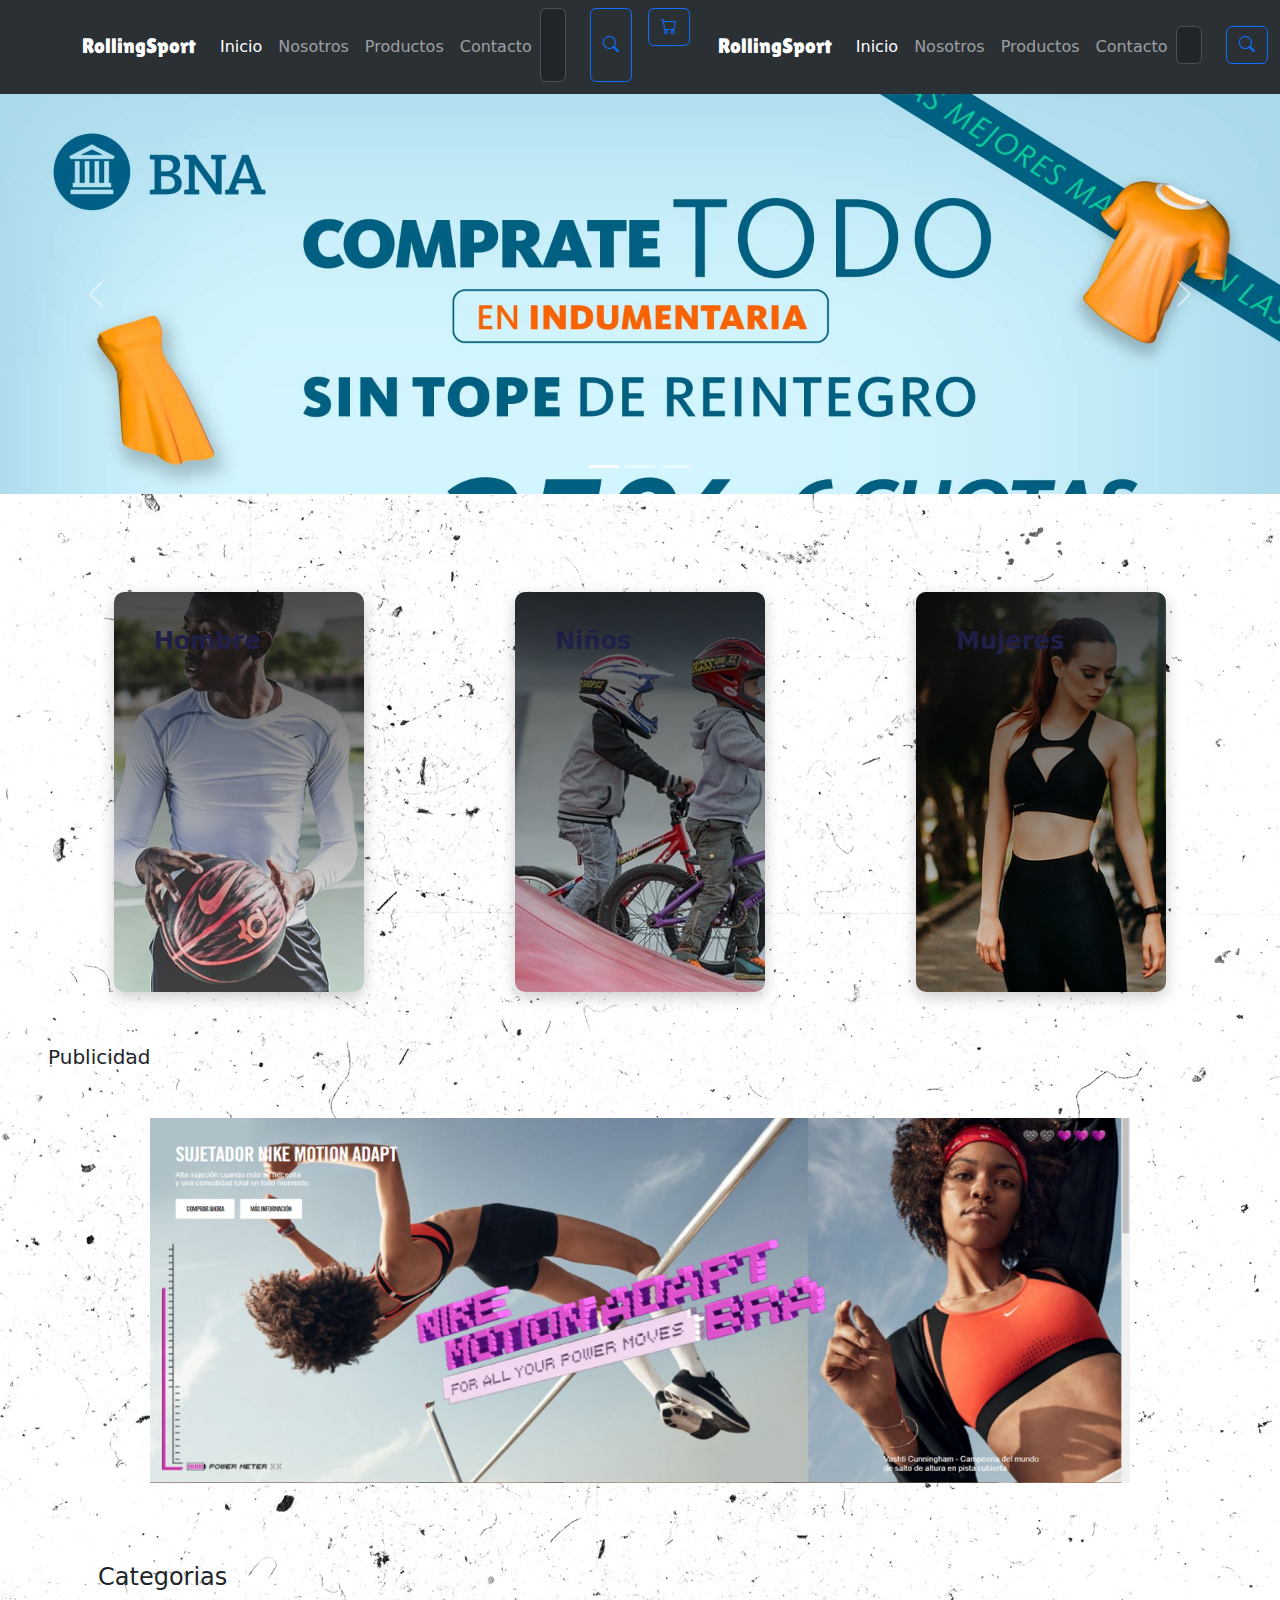
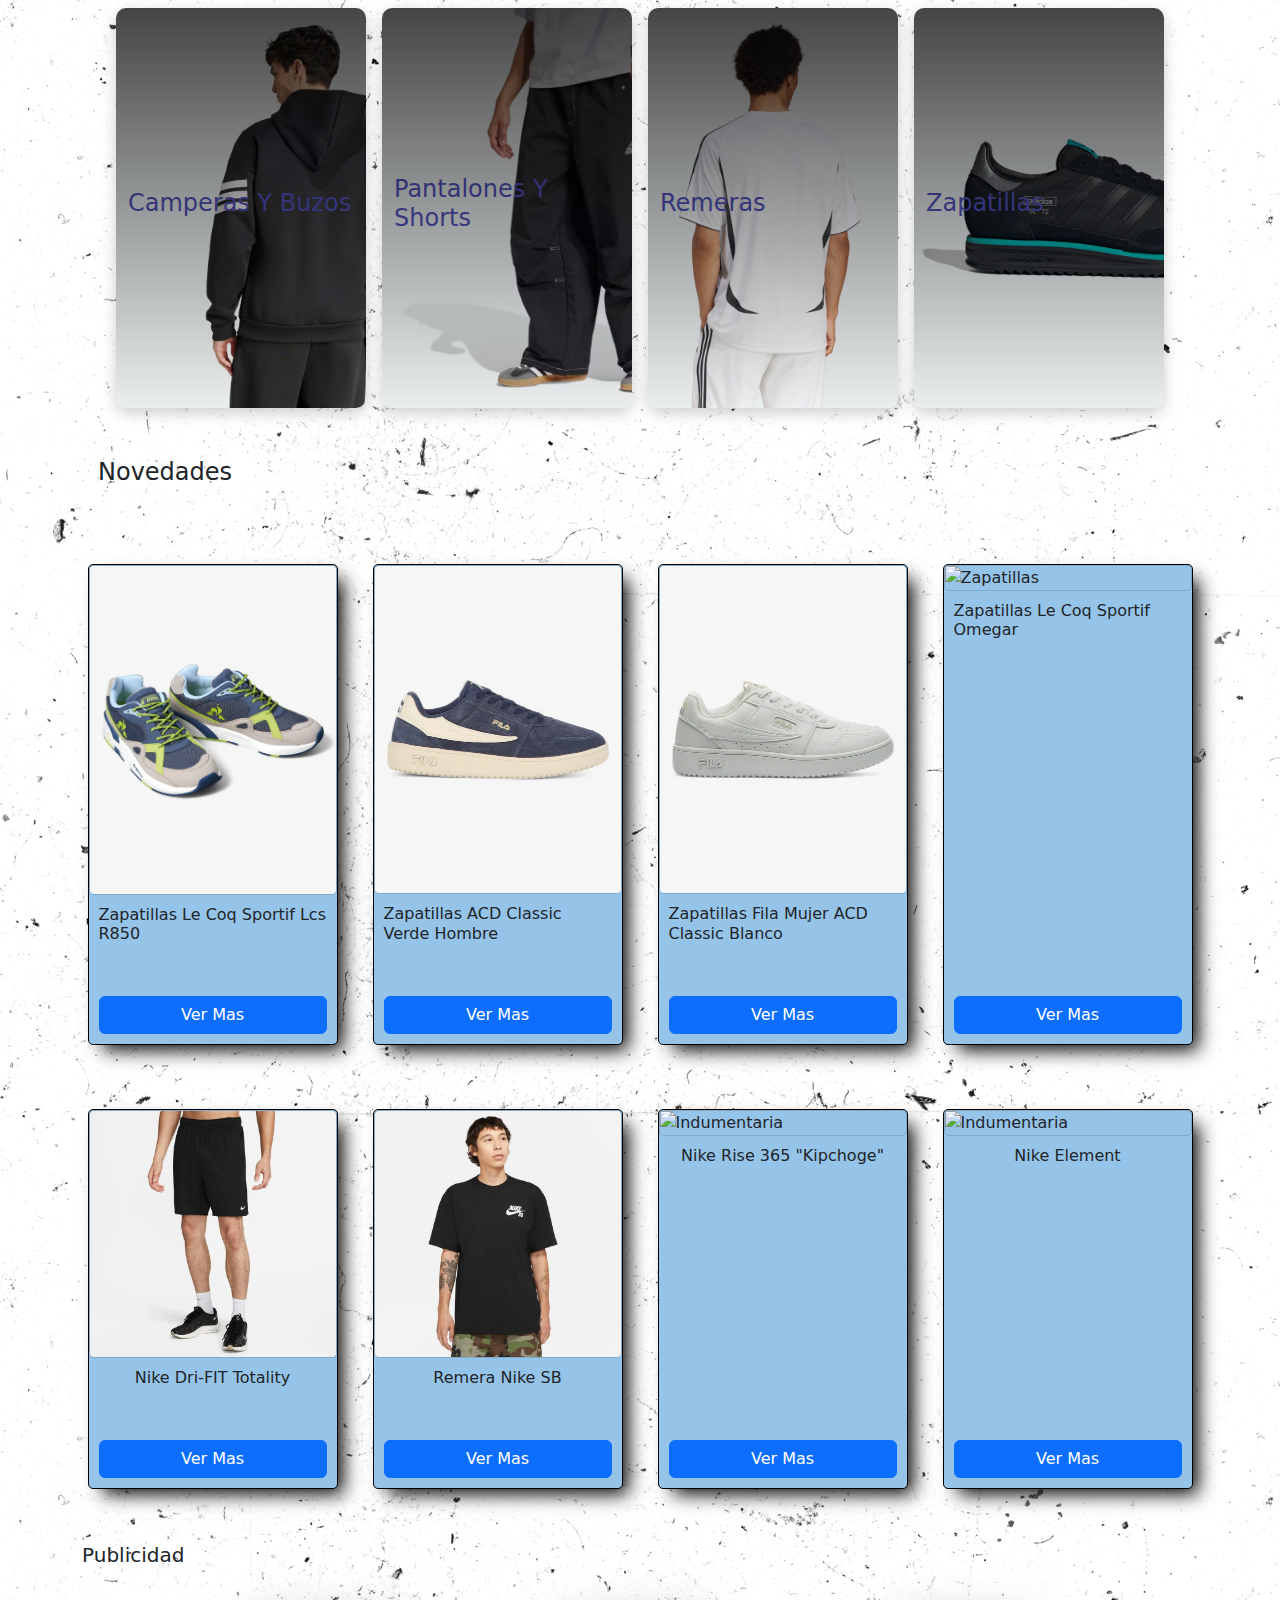
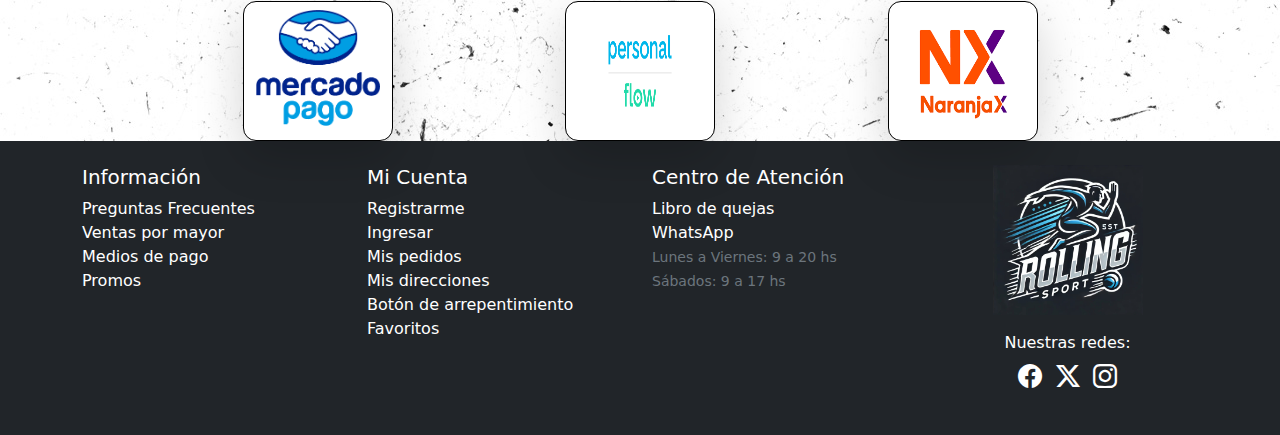
==== index.html @ accf3111 "Merge branch 'dev' into homePage" ====
<!DOCTYPE html>
<html lang="es">
  <head>
    <meta charset="UTF-8" />
    <meta name="viewport" content="width=device-width, initial-scale=1.0" />
    <meta
      name="author"
      content="Grosso Augusto, Castillo Javier, Garcia Gonzalo, Insinga Alejandro, Singh Mauro Alejandro"
    />
    <meta
      name="description"
      content="Pagina E-Commerce, enfocada en la comercializacion de indumentaria deportiva. "
    />
    <meta
      name="keywords"
      content="Deportivo, Ropa Deportiva, Calzado, Remeras, Short, Ejercicio, Deporte, Promociones, Descuentos"
    />
    <link rel="stylesheet" href="./css/bootstrap.min.css" />
    <link rel="stylesheet" href="./css/style.css" />
    <title>RollingSport</title>
  </head>
  <body>
    <header>
      <nav
        class="navbar navbar-expand-lg bg-body-tertiary"
        data-bs-theme="dark"
      >
        <div class="container">
          <a class="navbar-brand marca" href="./index.html">RollingSport</a>
          <button
            class="navbar-toggler"
            type="button"
            data-bs-toggle="collapse"
            data-bs-target="#navbarNavAltMarkup"
            aria-controls="navbarNavAltMarkup"
            aria-expanded="false"
            aria-label="Toggle navigation"
          >
            <span class="navbar-toggler-icon"></span>
          </button>
          <div class="collapse navbar-collapse" id="navbarNavAltMarkup">
            <div class="navbar-nav">
              <a class="nav-link active" aria-current="page" href="/index.html"
                >Inicio</a
              >
              <a class="nav-link" href="./pages/nosotros.html">Nosotros</a>
              <a class="nav-link" href="./pages/galeria.html">Productos</a>
              <a class="nav-link" href="./pages/Contacto.html">Contacto</a>

            </div>
            <div class="navbar-nav ms-auto gap-3">
              <form class="d-flex gap-3 mb-1" role="search">
                <input
                  class="form-control me-2"
                  type="search"
                  placeholder="Buscar..."
                  aria-label="Search"
                />
                <button class="btn btn-outline-primary" type="submit">
                  <i class="bi bi-search"></i>
                </button>
                <a href="./pages/carrito de compras.html"
                  ><button class="btn btn-outline-primary">
                    <i class="bi bi-cart"></i></button
                ></a>
              </form>


        <nav class="navbar navbar-expand-lg bg-body-tertiary" data-bs-theme="dark">
            <div class="container">
              <a class="navbar-brand marca" href="./index.html">RollingSport</a>
              <button class="navbar-toggler" type="button" data-bs-toggle="collapse" data-bs-target="#navbarNavAltMarkup" aria-controls="navbarNavAltMarkup" aria-expanded="false" aria-label="Toggle navigation">
                <span class="navbar-toggler-icon"></span>
              </button>
              <div class="collapse navbar-collapse" id="navbarNavAltMarkup">
                <div class="navbar-nav">
                  <a class="nav-link active" aria-current="page" href="/index.html">Inicio</a>
                  <a class="nav-link" href="./pages/nosotros.html">Nosotros</a>
                  <a class="nav-link" href="./pages/galeria.html">Productos</a>
                  <a class="nav-link" href="./pages/Contacto.html">Contacto</a>
                  
                </div>
                <div class="navbar-nav ms-auto gap-3">
                    <form class="d-flex gap-3 mb-1" role="search">
                        <input class="form-control me-2" type="search" placeholder="Buscar..." aria-label="Search">
                        <button class="btn btn-outline-primary" type="submit"><i class="bi bi-search"></i></button>
                        <a href="./pages/carrito de compras.html"><button class="btn btn-outline-primary"><i class="bi bi-cart"></i></button></a>
                    </form>
                </div>
                <div class="navbar-nav ms-auto gap-1">
                    <button class="btn btn-primary">Login</button>
                    <button class="btn btn-primary">Crear Cuenta</button>
                </div>
              </div>

            </div>
            <div class="navbar-nav ms-auto gap-1">
              <button class="btn btn-primary">Login</button>
              <button class="btn btn-primary">Crear Cuenta</button>
            </div>

            </div>
            <div class="navbar-nav ms-auto gap-1">
              <button
                class="btn btn-primary"
                type="button"
                data-bs-toggle="modal"
                data-bs-target="#modalcrearcuenta"
              >
                Login
              </button>
              <button type="button" class="btn btn-primary">Crear Cuenta</button>
            </div>

          </div>
        </div>
      </nav>
    </header>
    <main>
      <div id="carouselIndicators" class="carousel slide">
        <div class="carousel-indicators">
          <button
            type="button"
            data-bs-target="#carouselIndicators"
            data-bs-slide-to="0"
            class="active"
            aria-current="true"
            aria-label="Slide 1"
          ></button>
          <button
            type="button"
            data-bs-target="#carouselIndicators"
            data-bs-slide-to="1"
            aria-label="Slide 2"
          ></button>
          <button
            type="button"
            data-bs-target="#carouselIndicators"
            data-bs-slide-to="2"
            aria-label="Slide 3"
          ></button>
        </div>
        <div class="carousel-inner">
          <div class="carousel-item active">

            <img src="./img/1.jpg" class="d-block w-100 imagen i1" alt="img-1" />

          </div>
          <div class="carousel-item">
            <img
              src="./img/indu_indumentaria-scaled.jpg"
              class="d-block w-100 imagen i2"

              alt="img-2"/>
          </div>
          <div class="carousel-item">
            <img
              src="./img/28780.png"
              class="d-block w-100 imagen i3"

              alt="img-3" />
          </div>
        </div>
        <button
          class="carousel-control-prev"
          type="button"
          data-bs-target="#carouselIndicators"
          data-bs-slide="prev"
        >
          <span class="carousel-control-prev-icon" aria-hidden="true"></span>
          <span class="visually-hidden">Previous</span>
        </button>
        <button
          class="carousel-control-next"
          type="button"
          data-bs-target="#carouselIndicators"
          data-bs-slide="next"
        >
          <span class="carousel-control-next-icon" aria-hidden="true"></span>
          <span class="visually-hidden">Next</span>
        </button>
      </div>
      <section class="container-" id="seccion-categorias-home">
        <section class="row">
          <article class="col-sm-12 col-md-4 mt-5 d-flex justify-content-center">
            <a class="categorias-home" id="Categoria-Hombre" href="">
              <h4 class="nombre-categoria-home">Hombre</h4>
            </a>
          </article>
          <article class="col-sm-12 col-md-4 mt-5 d-flex justify-content-center">
            <a class="categorias-home" id="Categoria-Niños">
              <h4 class="nombre-categoria-home">Niños</h4>
            </a>
          </article>
          <article class="col-sm-12 col-md-4 mt-5 d-flex justify-content-center">
            <a class="categorias-home" id="Categoria-Mujeres">
              <h4 class="nombre-categoria-home">Mujeres</h4>
            </a>
          </article>
        </section>
      </section>
      <section class="seccion-publicidad-home">
        <p class="ms-5 fs-5">Publicidad</p>
        <section class="publicidad-home">
          <img
            src="./img/Publicidad Home/foto-banner-nike.webp"
            alt="publicidad-home"
            class="img-fluid"
          />
        </section>
      </section>
      <section class="categorias-2-home">
        <section class="container">
          <h4 class="m-3">Categorias</h4>
          <article
            class="row mt-1 flex-row d-flex justify-content-center gap-3"
          >
            <a
              class="categorias-home col-sm-12 col-md-3 align-content-center justify-content-center"
              id="Categoria-Camperas"
            >
              <h4>Camperas Y Buzos</h4>
            </a>
            <a
              class="categorias-home col-sm-12 col-md-3 align-content-center"
              id="Categoria-Pantalones"
            >
              <h4>Pantalones Y Shorts</h4>
            </a>
            <a
              class="categorias-home col-sm-12 col-md-3 align-content-center"
              id="Categoria-Remeras"
            >
              <h4>Remeras</h4>
            </a>
            <a
              class="categorias-home col-sm-12 col-md-3 align-content-center"
              id="Categoria-Zapatillas"
            >
              <h4>Zapatillas</h4>
            </a>
          </article>
        </section>
      </section>
      <section class="seccion-novedades container">
        <div>
          <h4 class="m-3">Novedades</h4>
        </div>
        <section class="row d-flex justify-content-center row-novedades">
          <div class="col-12 col-md-3 mt-3 d-flex justify-content-center">
            <div class="card-novedades">
              <img
                src="./img/img-novedades/DSC01458-Photoroom-Photoroom.webp"
                alt="Zapatillas"
                class="card-img-novedades"
              />
              <div class="card-body-home">
                <h6>Zapatillas Le Coq Sportif Lcs R850</h6>
                <a class="btn btn-primary w-100" > Ver Mas </a>
              </div>
            </div>
          </div>
          <div class="col-12 col-md-3 mt-3 d-flex justify-content-center">
            <div class="card-novedades">
              <img
                src="./img/img-novedades/FIF01L00249-2354-1-Photoroom.webp"
                alt="Zapatillas"
                class="card-img-novedades"
              />
              <div class="card-body-home">
                <h6>Zapatillas ACD Classic Verde Hombre</h6>
                <a class="btn btn-primary w-100"> Ver Mas </a>
              </div>
            </div>
          </div>
          <div class="col-12 col-md-3 mt-3 d-flex justify-content-center">
            <div class="card-novedades">
              <img
                src="./img/img-novedades/fila_F02L00208_4559_00-Photoroom.webp"
                alt="Zapatillas"
                class="card-img-novedades"
              />
              <div class="card-body-home">
                <h6>Zapatillas Fila Mujer ACD Classic Blanco</h6>
                <a class="btn btn-primary w-100"> Ver Mas </a>
              </div>
            </div>
          </div>
          <div class="col-12 col-md-3 mt-3 d-flex justify-content-center">
            <div class="card-novedades">
              <img
                src="https://www.indy.com.ar/cdn/shop/files/DSC06909-Photoroom.webp?v=1742576916&width=493"
                alt="Zapatillas"
                class="card-img-novedades"
              />
              <div class="card-body-home">
                <h6>Zapatillas Le Coq Sportif Omegar</h6>
                <a class="btn btn-primary w-100"> Ver Mas </a>
              </div>
            </div>
          </div>
        </section>
        <section class="row d-flex justify-content-center mt-5">
          <div class="col-12 col-md-3 mt-3 d-flex justify-content-center">
            <div class="card-novedades">
              <img
                src="./img/img-novedades/597541-800-800.webp"
                alt="indumentaria"
                class="card-img-novedades"
              />
              <div class="card-body-home">
                <h6>Nike Dri-FIT Totality</h6>
                <a class="btn btn-primary w-100"> Ver Mas </a>
              </div>
            </div>
          </div>
          <div class="col-12 col-md-3 mt-3 d-flex justify-content-center">
            <div class="card-novedades">
              <img
                src="./img/img-novedades/495009-800-800.webp"
                alt="Indumentaria"
                class="card-img-novedades"
              />
              <div class="card-body-home">
                <h6>Remera Nike SB</h6>
                <a class="btn btn-primary w-100"> Ver Mas </a>
              </div>
            </div>
          </div>
          <div class="col-12 mt-3 col-md-3 d-flex justify-content-center">
            <div class="card-novedades">
              <img
                src="https://nikearprod.vtexassets.com/arquivos/ids/1251070-800-800?width=800&height=800&aspect=true"
                alt="Indumentaria"
                class="card-img-novedades"
              />
              <div class="card-body-home">
                <h6>Nike Rise 365 "Kipchoge"</h6>
                <a class="btn btn-primary w-100"> Ver Mas </a>
              </div>
            </div>
          </div>
          <div class="col-12 col-md-3 mt-3 d-flex justify-content-center">
            <div class="card-novedades">
              <img
                src="https://nikearprod.vtexassets.com/arquivos/ids/1077740-800-800?width=800&height=800&aspect=true"
                alt="Indumentaria"
                class="card-img-novedades"
              />
              <div class="card-body-home">
                <h6>Nike Element</h6>
                <a class="btn btn-primary w-100"> Ver Mas </a>
              </div>
            </div>
          </div>
        </section>
        </section>
        <section class="container">
        <section class="row mt-5 d-flex justify-content-evenly">
          <p class="fs-5 mt-5">Publicidad</p>
          <article class="col-sm-12 col-md-4 card-publicidad-2 shadow-lg">
            <img
              src="./img/Publicidad Home/entity576_square_Cb0F10X.webp"
              alt="PublicidadMP"
              class="w-100 py-2"
            />
          </article>
          <article class="col-sm-12 col-md-4 card-publicidad-2 shadow-lg">
            <img
              src="./img/Publicidad Home/personal-flow-vert-white.jpg"
              alt="PublicidadPersonalFlow"
              class="w-100 h-100 p-2"
            />
          </article>
          <article class="col-sm-12 col-md-4 card-publicidad-2 shadow-lg">
            <img
              src="./img/Publicidad Home/descarga.png"
              alt="PublicidadNX"
              class="w-100 h-100 p-2"
            />
          </article>
        </section>
      </section>
    </main>
    <div
      class="modal fade"
      id="modalcrearcuenta"
      tabindex="-1"
      aria-labelledby="modalcrearcuentaLabel"
      aria-hidden="true"
    >
      <div class="modal-dialog">
        <div class="modal-content">
          <div class="modal-header">
            <h2 class="modal-title fs-5" id="modalcrearcuentaLabel">
              Ingresá a tu cuenta
            </h2>
            <button
              type="button"
              class="btn-close"
              data-bs-dismiss="modal"
              aria-label="Close"
            ></button>
          </div>
          <div class="modal-body">
            <p>Completá los siguientes datos para ingresar a tu cuenta</p>
            <form id="creatucuenta" autocomplete="off">
              <div class="row">
                <div class="col-6">
                  <img src="./img/LOGO.jpeg" alt="logologin" class="img-fluid h-100">
                </div>
                <div class="col-6">
              <div class="mb-3">
                <label for="nombre" class="form-label">Usuario/Email</label>
                <input
                  type="nombre"
                  class="form-control"
                  id="nombre"
                  aria-describedby="nombreHelp"
                  maxlength="40"
                />
              </div>
              <div class="mb-3">
                <label for="contraseña" class="form-label">Contraseña</label>
                <input
                  type="password"
                  class="form-control"
                  id="contraseña"
                  minlength="6"
                />
              </div>
              <div class="mb-3">
                <label for="google" class="form-label"
                  >Iniciar sesión con Google
                </label>
                <a href="./pages/error404.html">
                <button type="button" class="w-100"><i class="bi bi-google"></i></button></a>
              </div>
              <div class="mb-3">
                <label for="google" class="form-label"
                  >Iniciar sesión con Facebook
                </label>
                <a href="./pages/error404.html">
                <button type="button" class="w-100"><i class="bi bi-facebook"></i></button></a>
              </div>
            </form>
          </div>
        </div>
          <div class="modal-footer">
            <a href="./pages/error404.html">¿Olvidaste tu contraseña?</a>
            <a href="./pages/error404.html"><button type="button" class="btn btn-primary">
              Ingresar
            </button></a>
          </div>
        </div>
      </div>
    </div>
  </div>
    <footer class="bg-dark text-white py-4 mt-auto">
      <div class="container">
        <div class="row text-center text-md-start">
          <!-- Información -->
          <div class="col-12 col-md-4 col-lg-3 mb-3">
            <h5>Información</h5>
            <ul class="list-unstyled">
              <li>
                <a
                  href="./pages/error404.html"
                  class="text-white text-decoration-none"
                  >Preguntas Frecuentes</a
                >
              </li>
              <li>
                <a
                  href="./pages/error404.html"
                  class="text-white text-decoration-none"
                  >Ventas por mayor</a
                >
              </li>
              <li>
                <a
                  href="./pages/error404.html"
                  class="text-white text-decoration-none"
                  >Medios de pago</a
                >
              </li>
              <li>
                <a
                  href="./pages/error404.html"
                  class="text-white text-decoration-none"
                  >Promos</a
                >
              </li>
            </ul>
          </div>

          <!-- Cuenta -->
          <div class="col-12 col-md-4 col-lg-3 mb-3">
            <h5>Mi Cuenta</h5>
            <ul class="list-unstyled">
              <li>
                <a
                  href="../pages/registro.html"
                  class="text-white text-decoration-none"
                  >Registrarme</a
                >
              </li>
              <li>
                <a href="#" class="text-white text-decoration-none">Ingresar</a>
              </li>
              <li>
                <a
                  href="./pages/error404.html"
                  class="text-white text-decoration-none"
                  >Mis pedidos</a
                >
              </li>
              <li>
                <a
                  href="./pages/error404.html"
                  class="text-white text-decoration-none"
                  >Mis direcciones</a
                >
              </li>
              <li>
                <a
                  href="./pages/error404.html"
                  class="text-white text-decoration-none"
                  >Botón de arrepentimiento</a
                >
              </li>
              <li>
                <a
                  href="./pages/error404.html"
                  class="text-white text-decoration-none"
                  >Favoritos</a
                >
              </li>
            </ul>
          </div>

          <!-- Atención al Cliente -->
          <div class="col-12 col-md-4 col-lg-3 mb-3">
            <h5>Centro de Atención</h5>
            <ul class="list-unstyled">
              <li>
                <a
                  href="./pages/error404.html"
                  class="text-white text-decoration-none"
                  >Libro de quejas</a
                >
              </li>
              <li>
                <a
                  href="./pages/error404.html"
                  class="text-white text-decoration-none"
                  >WhatsApp</a
                >
              </li>
              <li>
                <small class="text-secondary">Lunes a Viernes: 9 a 20 hs</small>
              </li>
              <li><small class="text-secondary">Sábados: 9 a 17 hs</small></li>
            </ul>
          </div>

          <!-- Logo y Redes -->
          <div class="col-12 col-lg-3 mb-3 text-center">
            <img src="../img/LOGO.jpeg" alt="Logo" width="150" class="mb-3" />
            <!-- Íconos vectoriales debajo del logo -->

            <!-- Redes sociales -->
            <div class="footer-icons">
              <p class="mb-1">Nuestras redes:</p>
              <a href="./pages/error404.html" class="text-white me-2"
                ><i class="bi bi-facebook fs-4"></i
              ></a>
              <a href="./pages/error404.html" class="text-white me-2"
                ><i class="bi bi-twitter-x fs-4"></i
              ></a>
              <a href="./pages/error404.html" class="text-white"
                ><i class="bi bi-instagram fs-4"></i
              ></a>
            </div>
          </div>
        </div>
      </div>
    </footer>
    <script src="./js/bootstrap.min.js"></script>
  </body>
</html>
---- css/style.css ----
@import url("https://cdn.jsdelivr.net/npm/bootstrap-icons@1.11.3/font/bootstrap-icons.min.css");

@font-face {
  font-family: "LilitaOne";
  src: url("../fonts/LilitaOne-Regular.ttf");
}
*{
  margin: 0;
  padding: 0;
  box-sizing: border-box;
}
main{
  background-image: url("../img/Texturelabs_Grunge_339M.jpg");
}
.marca {
  font-family: "LilitaOne", sans-serif;
  font-size: 1.3rem;
}

.imagen {
  object-fit: cover;
  height: 400px;
}

.i1 {
  object-position: 100% 8%;
}

.i2 {
  object-position: 100% 37%;
}

.i3 {
  object-position: 100% 13%;
}

@media (max-width: 767px) {
  .imagen {
    height: 300px;
  }

  .i1 {
    object-position: 50% 30%;
  }

  .i3 {
    object-position: 70% 13%;
  }
}

.imgmenu {
  height: 100%;
  width: 100%;
  object-fit: cover;
  box-shadow: 2px 2px 8px rgba(0, 0, 0, 0.36);
  transition: transform 0.5s ease, filter 0.5s ease;
}

.imgmenu2 {
  width: 100%;
  height: 300px;
  object-fit: cover;
  transition: transform 0.5s ease, filter 0.5s ease;
}

.imgmenu:hover {
  transform: scale(1.2);
  transition: transform 0.8s, filter 0.5s;
  filter: grayscale(20%);
}

.imgmenu2:hover {
  transform: scale(1.2);
  transition: transform 0.8s, filter 0.5s;
  filter: grayscale(20%);
}

.imagencover {
  overflow: hidden;
  position: relative;
}

.textoimg {
  position: absolute;
  top: 90%;
  left: 50%;
  transform: translate(-50%, -50%);
  color: white;
  background-color: rgba(0, 0, 0, 0.5);
  font-size: 20px;
  text-align: center;
  padding: 5px 20px;
}

.textoimg2 {
  position: absolute;
  top: 90%;
  left: 50%;
  transform: translate(-50%, -50%);
  color: white;
  background-color: rgba(0, 0, 0, 0.5);
  font-size: 20px;
  text-align: center;
  padding: 5px 20px;
}

.textoimg3 {
  position: relative;
  bottom: 5%;
  left: 50%;
  transform: translate(-50%, -50%);
  color: white;
  background-color: rgba(0, 0, 0, 0.5);
  font-size: 18px;
  text-align: center;
  padding: 5px 20px;
}
#seccion-categorias-home {
  margin: 0 0 0 0;
  padding: 50px;
}


.categorias-home {
  color: rgb(82, 82, 189);
  text-decoration: none;
  position: relative;
  width: 250px;
  height: 400px;
  overflow: hidden;
  border-radius: 10px;
  box-shadow: 0 5px 15px rgba(0, 0, 0, 0.2);
  cursor: pointer;
}
.categorias-home img {
  width: 100%;
  height: 100%;
  object-fit: cover;
  transition: filter 0.3s ease-in-out;
}

.categorias-home::before {
  content: "";
  position: absolute;
  top: 0;
  left: 0;
  width: 100%;
  height: 100%;
  background: linear-gradient(to bottom, rgba(0, 0, 0, 0.708) 0%, rgba(0, 0, 0, 0) 100%);
  transition: opacity 0.3s ease-in-out;
  z-index: 1;
}

.categorias-home:hover::before {
  opacity:0;}
.categorias-home h3 {
z-index: 10;
  position: absolute;
  bottom: 20px;
  left: 50%;
  transform: translateX(-50%);
  color: white;
  font-size: 1.5rem;
  font-weight: bold;
  text-shadow: 2px 2px 10px rgba(0, 0, 0,0.7);
}
#Categoria-Hombre {
  background-image: url("../img/img-categorias/Categoria-Hombre.jpg" );
  background-size: cover;
background-position: center;
}
#Categoria-Niños {
  background-image: url("../img/img-categorias/Categoria-niños.jpg");
  background-size: cover;
  background-position: center;
}
#Categoria-Mujeres {
  background-image: url("../img/img-categorias/Categoria-Mujer.jpg");
  background-size: cover;
  background-position: center;
}

.nombre-categoria-home{
  text-decoration: none;
  padding: 35px 40px ;
z-index: 2;
font-weight: 700;
color: rgb(82, 82, 189);
box-shadow: 150px black;
}
.publicidad-home{
  padding: 30px 150px ;
  display: flex;
  flex-direction: column;
  justify-content: center;
  align-items: center;
}

.categorias-2-home{
  margin: 50px 0 ;
}

#Categoria-Camperas{
background-image: url("../img/img-categorias/Buzo_con_Capucha_Future_Icons_3_Tiras_Negro_JD4838_23_hover_model.avif");
background-size: cover;
}
#Categoria-Pantalones{
background-image: url("../img/img-categorias/Pantalon_Parachute_Negro_JD5415_21_model.avif");
background-size: cover;
}

#Categoria-Remeras{
  background-image: url("../img/img-categorias/Remera_Adicolor_Teamgeist_Blanco_JP1113_23_hover_model.avif");
  background-size: cover;
  background-position: center;
}
#Categoria-Zapatillas{
  background-image: url("../img/img-categorias/ZAPATILLAS_SL_72_RS_MERCEDES_Negro_JQ1782_01_00_standard.avif");
  background-size: cover;
}
.card-novedades{
  box-shadow: 10px 10px 18px -5px rgba(0,0,0,1);
  -webkit-box-shadow: 10px 10px 18px -5px rgba(0,0,0,1);
  -moz-box-shadow: 10px 10px 18px -5px rgba(0,0,0,1);
  background-color: rgb(150, 196, 233);
  display: flex;
 align-items: center;
 justify-content: center;
  flex-direction: column;
  border: 1px solid black;
  border-radius:5px;
  margin-top: 45px;
  width:250px;
  height: 100%;

}
.card-img-novedades{
  border: 1px solid rgba(0, 0, 0, 0.137);
  border-radius: 5px;
  width: 100%;
}
.card-body-home{
  width: 100%;
  height: 100%;
  padding: 10px;
  flex-direction: column;
  display: flex;
  align-items: center;
justify-content: space-between;
}
.card-publicidad-2{
  background-color: white;
  margin-top: 15px;
  border: 1px solid black ;
  border-radius: 13px;
  width: 150px;
  height: 140px;
}


@media (max-width: 767px) {
  .imgmenu .textoimg {
    width: 80%;
    height: 90%;
  }

  .seccion-publicidad-home{
    display: none;
  }
}
@media (min-width: 767px)and(max-width:992px) {
  #seccion-categorias-home {
    padding: 50px 30px;
  }

}
@media (min-width: 374px)and(max-width:767px) {

=======
.cardproductos {
  display: flex;
  justify-content: space-between;
}

.sombracard {
  box-shadow: 0 4px 8px rgba(23, 23, 23, 0.343);
}

.card-img-top {
  height: 350px;
  object-fit: cover;
  transition: transform 0.8s, filter 0.5s;
}

@media (max-width: 767px){
    .imgmenu .textoimg {
        width: 80%;
        height: 90%;
    }
}

.rounded-circle {
  width: 100px;  
  height: 200px; 
  object-fit: cover; 
}

.card-img-top:hover {
  transform: scale(1.2);
  filter: grayscale(20%);
}

.error-container {
  display: flex;
  flex-direction: column;
  align-items: center;
  justify-content: center;
  height: 100vh;
}

.error-image {
  max-width: 100%;
  width: 800px; /* Ajusta el tamaño según necesites */
}

html,
body {
  height: 100%;
}

body {
  display: flex;
  flex-direction: column;
}

footer {
  margin-top: auto;
}

.footer-icons i {
  transition: color 0.3s ease-in-out, transform 0.3s ease-in-out; /* Suaviza la animación */
  color: white; /* Color base */
}

/* Facebook: azul en hover */
.footer-icons .bi-facebook:hover {
  color: #1877f2;
}

/* Twitter: celeste en hover */
.footer-icons .bi-twitter-x:hover {
  color: #10dcf7;
}

/* Instagram: blanco normal, pero gradiente en hover */
.footer-icons .bi-instagram {
  color: white; /* Color normal */
}

.footer-icons .bi-instagram:hover {
  background: linear-gradient(45deg, #f58529, #dd2a7b, #8134af);
  -webkit-background-clip: text;
  -webkit-text-fill-color: transparent;
}

/* Para agrandar un poco el ícono en hover */
.footer-icons i:hover {
  transform: scale(1.2);
}
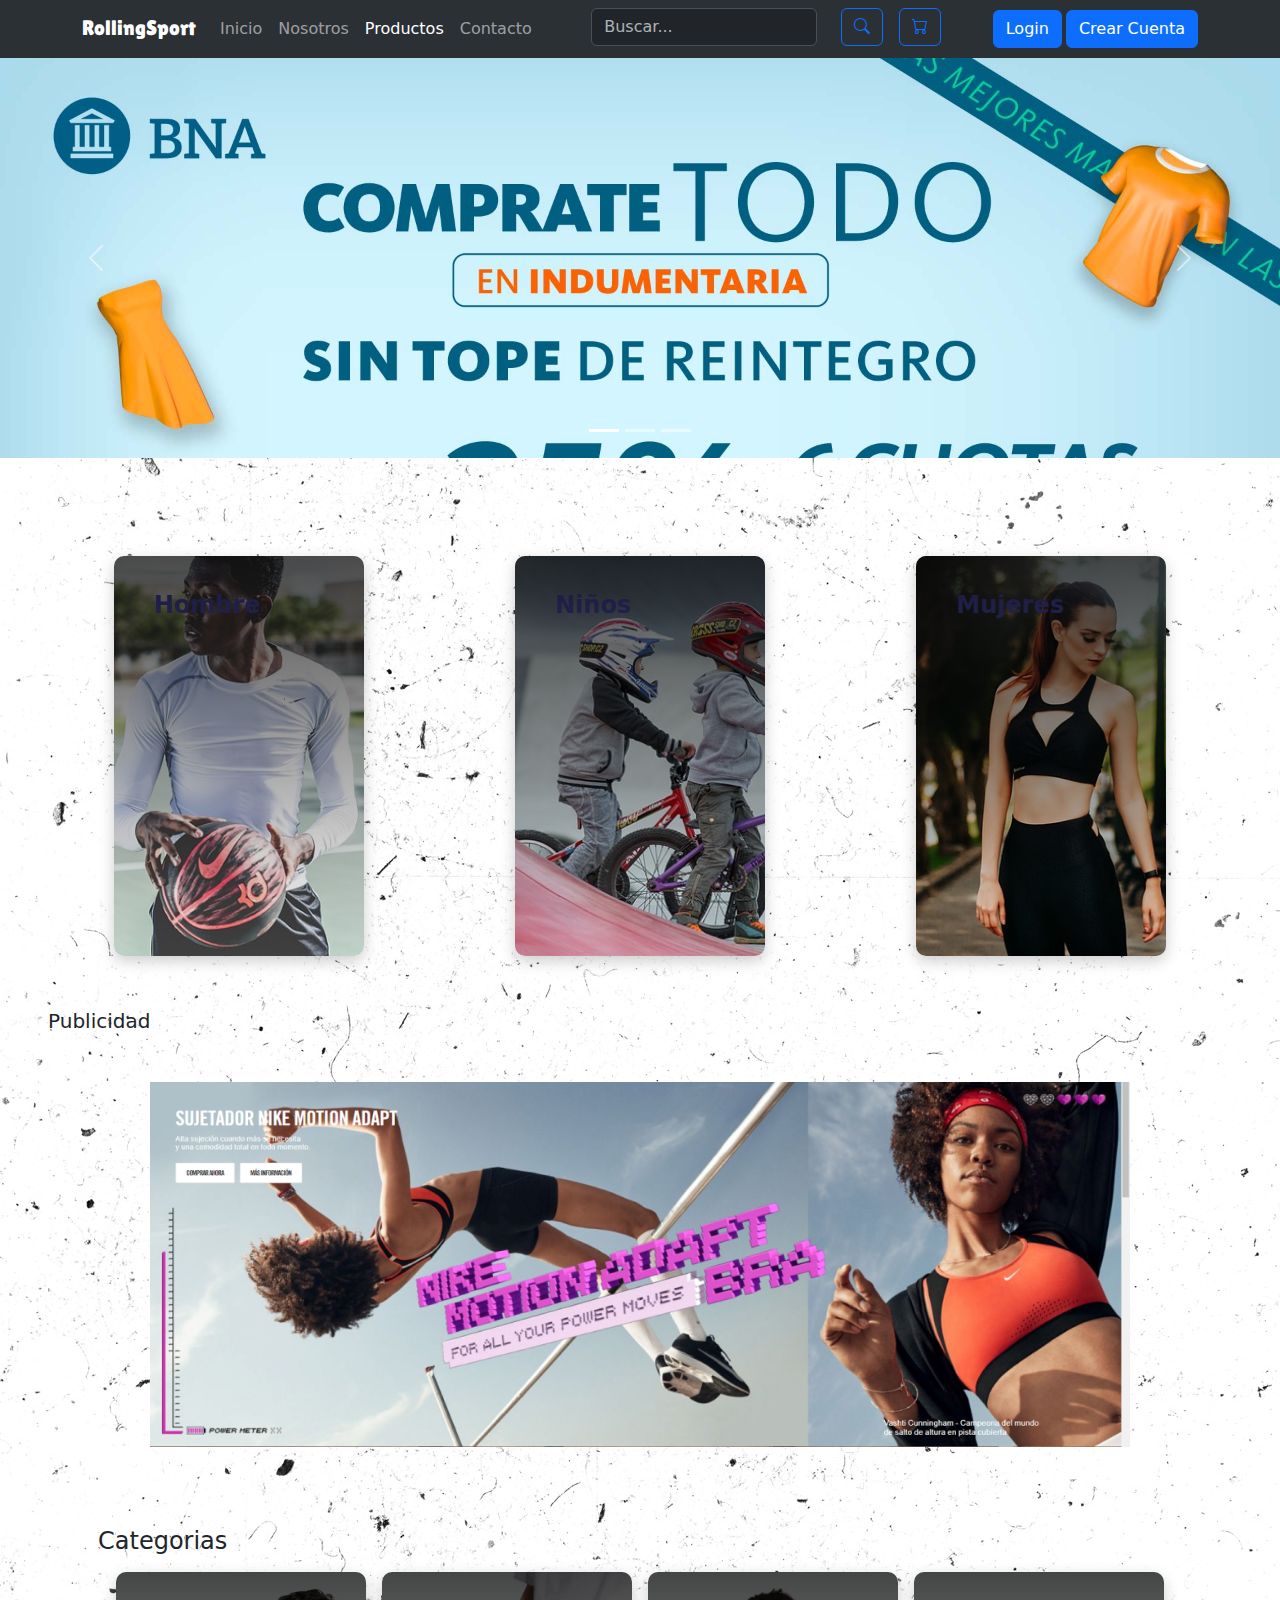
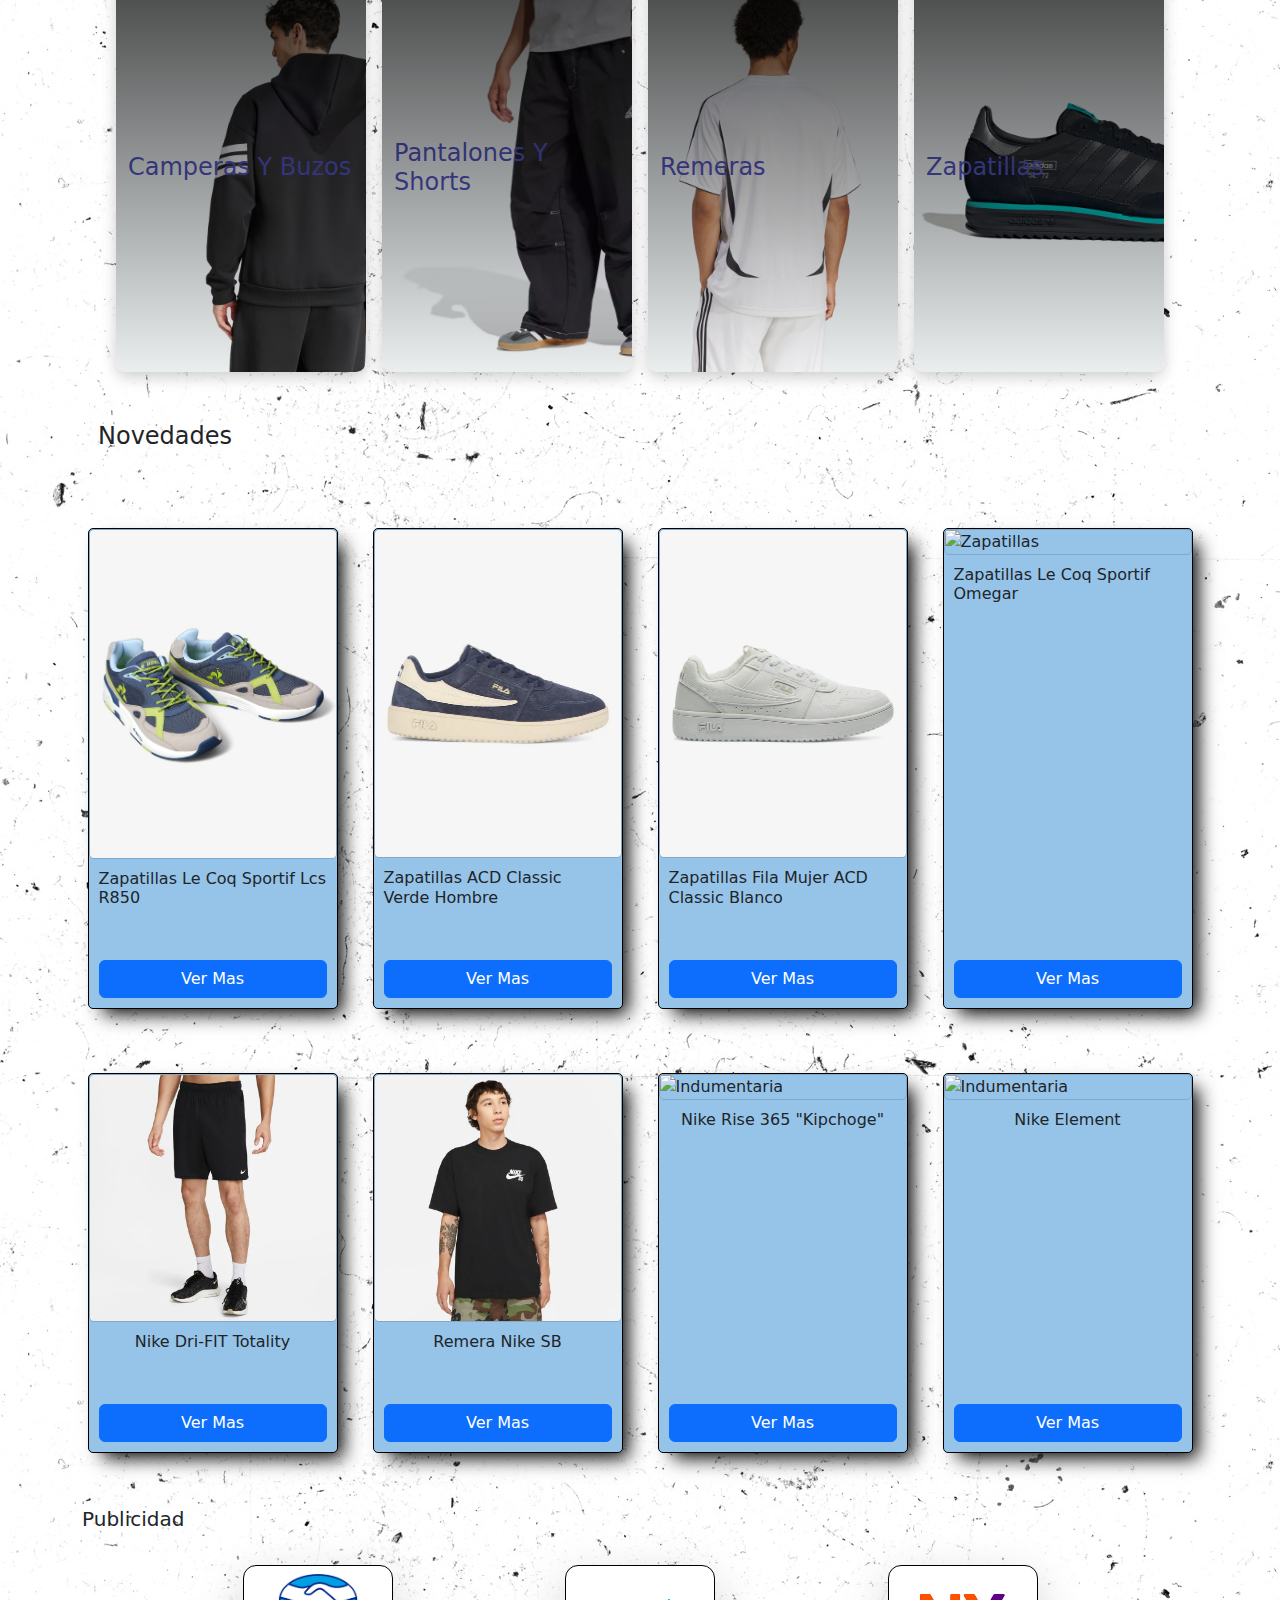
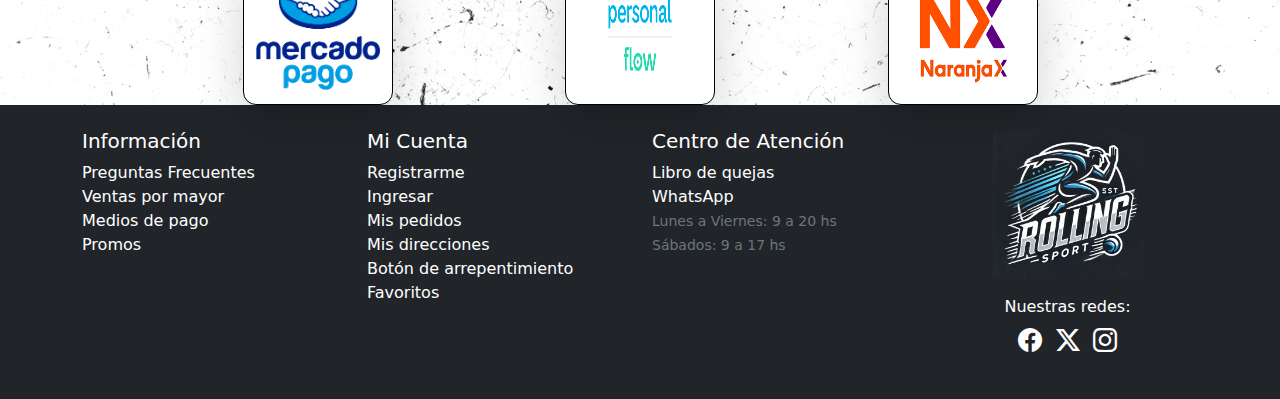
==== commit 21608849: "Correccion de navbar en inicio" ====
--- a/index.html
+++ b/index.html
@@ -22,99 +22,63 @@
   <body>
     <header>
       <nav
-        class="navbar navbar-expand-lg bg-body-tertiary"
-        data-bs-theme="dark"
-      >
-        <div class="container">
-          <a class="navbar-brand marca" href="./index.html">RollingSport</a>
-          <button
-            class="navbar-toggler"
-            type="button"
-            data-bs-toggle="collapse"
-            data-bs-target="#navbarNavAltMarkup"
-            aria-controls="navbarNavAltMarkup"
-            aria-expanded="false"
-            aria-label="Toggle navigation"
-          >
-            <span class="navbar-toggler-icon"></span>
-          </button>
-          <div class="collapse navbar-collapse" id="navbarNavAltMarkup">
-            <div class="navbar-nav">
-              <a class="nav-link active" aria-current="page" href="/index.html"
-                >Inicio</a
-              >
-              <a class="nav-link" href="./pages/nosotros.html">Nosotros</a>
-              <a class="nav-link" href="./pages/galeria.html">Productos</a>
-              <a class="nav-link" href="./pages/Contacto.html">Contacto</a>
-
-            </div>
-            <div class="navbar-nav ms-auto gap-3">
-              <form class="d-flex gap-3 mb-1" role="search">
-                <input
-                  class="form-control me-2"
-                  type="search"
-                  placeholder="Buscar..."
-                  aria-label="Search"
-                />
-                <button class="btn btn-outline-primary" type="submit">
-                  <i class="bi bi-search"></i>
-                </button>
-                <a href="./pages/carrito de compras.html"
-                  ><button class="btn btn-outline-primary">
-                    <i class="bi bi-cart"></i></button
-                ></a>
-              </form>
-
-
-        <nav class="navbar navbar-expand-lg bg-body-tertiary" data-bs-theme="dark">
-            <div class="container">
-              <a class="navbar-brand marca" href="./index.html">RollingSport</a>
-              <button class="navbar-toggler" type="button" data-bs-toggle="collapse" data-bs-target="#navbarNavAltMarkup" aria-controls="navbarNavAltMarkup" aria-expanded="false" aria-label="Toggle navigation">
-                <span class="navbar-toggler-icon"></span>
+      class="navbar navbar-expand-lg bg-body-tertiary"
+      data-bs-theme="dark"
+    >
+      <div class="container">
+        <a class="navbar-brand marca" href="../index.html">RollingSport</a>
+        <button
+          class="navbar-toggler"
+          type="button"
+          data-bs-toggle="collapse"
+          data-bs-target="#navbarNavAltMarkup"
+          aria-controls="navbarNavAltMarkup"
+          aria-expanded="false"
+          aria-label="Toggle navigation"
+        >
+          <span class="navbar-toggler-icon"></span>
+        </button>
+        <div class="collapse navbar-collapse" id="navbarNavAltMarkup">
+          <div class="navbar-nav">
+            <a class="nav-link" aria-current="page" href="../index.html"
+              >Inicio</a
+            >
+            <a class="nav-link" href="./nosotros.html">Nosotros</a>
+            <a class="nav-link active" href="./galeria.html">Productos</a>
+            <a class="nav-link" href="./Contacto.html">Contacto</a>
+          </div>
+          <div class="navbar-nav ms-auto gap-3">
+            <form class="d-flex gap-3 mb-1" role="search">
+              <input
+                class="form-control me-2"
+                type="search"
+                placeholder="Buscar..."
+                aria-label="Search"
+              />
+              <button class="btn btn-outline-primary" type="submit">
+                <i class="bi bi-search"></i>
               </button>
-              <div class="collapse navbar-collapse" id="navbarNavAltMarkup">
-                <div class="navbar-nav">
-                  <a class="nav-link active" aria-current="page" href="/index.html">Inicio</a>
-                  <a class="nav-link" href="./pages/nosotros.html">Nosotros</a>
-                  <a class="nav-link" href="./pages/galeria.html">Productos</a>
-                  <a class="nav-link" href="./pages/Contacto.html">Contacto</a>
-                  
-                </div>
-                <div class="navbar-nav ms-auto gap-3">
-                    <form class="d-flex gap-3 mb-1" role="search">
-                        <input class="form-control me-2" type="search" placeholder="Buscar..." aria-label="Search">
-                        <button class="btn btn-outline-primary" type="submit"><i class="bi bi-search"></i></button>
-                        <a href="./pages/carrito de compras.html"><button class="btn btn-outline-primary"><i class="bi bi-cart"></i></button></a>
-                    </form>
-                </div>
-                <div class="navbar-nav ms-auto gap-1">
-                    <button class="btn btn-primary">Login</button>
-                    <button class="btn btn-primary">Crear Cuenta</button>
-                </div>
-              </div>
-
-            </div>
-            <div class="navbar-nav ms-auto gap-1">
-              <button class="btn btn-primary">Login</button>
-              <button class="btn btn-primary">Crear Cuenta</button>
-            </div>
-
-            </div>
-            <div class="navbar-nav ms-auto gap-1">
-              <button
-                class="btn btn-primary"
-                type="button"
-                data-bs-toggle="modal"
-                data-bs-target="#modalcrearcuenta"
-              >
-                Login
-              </button>
-              <button type="button" class="btn btn-primary">Crear Cuenta</button>
-            </div>
-
-          </div>
-        </div>
-      </nav>
+              <a href="./carrito de compras.html"
+                ><button class="btn btn-outline-primary">
+                  <i class="bi bi-cart"></i></button
+              ></a>
+            </form>
+          </div>
+          <div class="navbar-nav ms-auto gap-1">
+            <button
+              class="btn btn-primary"
+              type="button"
+              data-bs-toggle="modal"
+              data-bs-target="#modalcrearcuenta"
+            >
+              Login
+            </button>
+              <button type="button" class="btn btn-primary">Crear Cuenta</button></a
+            >
+          </div>
+        </div>
+      </div>
+    </nav>
     </header>
     <main>
       <div id="carouselIndicators" class="carousel slide">
--- a/css/style.css
+++ b/css/style.css
@@ -276,7 +276,7 @@
 }
 @media (min-width: 374px)and(max-width:767px) {
 
-=======
+
 .cardproductos {
   display: flex;
   justify-content: space-between;
@@ -360,6 +360,7 @@
 .footer-icons .bi-instagram:hover {
   background: linear-gradient(45deg, #f58529, #dd2a7b, #8134af);
   -webkit-background-clip: text;
+
   -webkit-text-fill-color: transparent;
 }
 
@@ -367,3 +368,4 @@
 .footer-icons i:hover {
   transform: scale(1.2);
 }
+}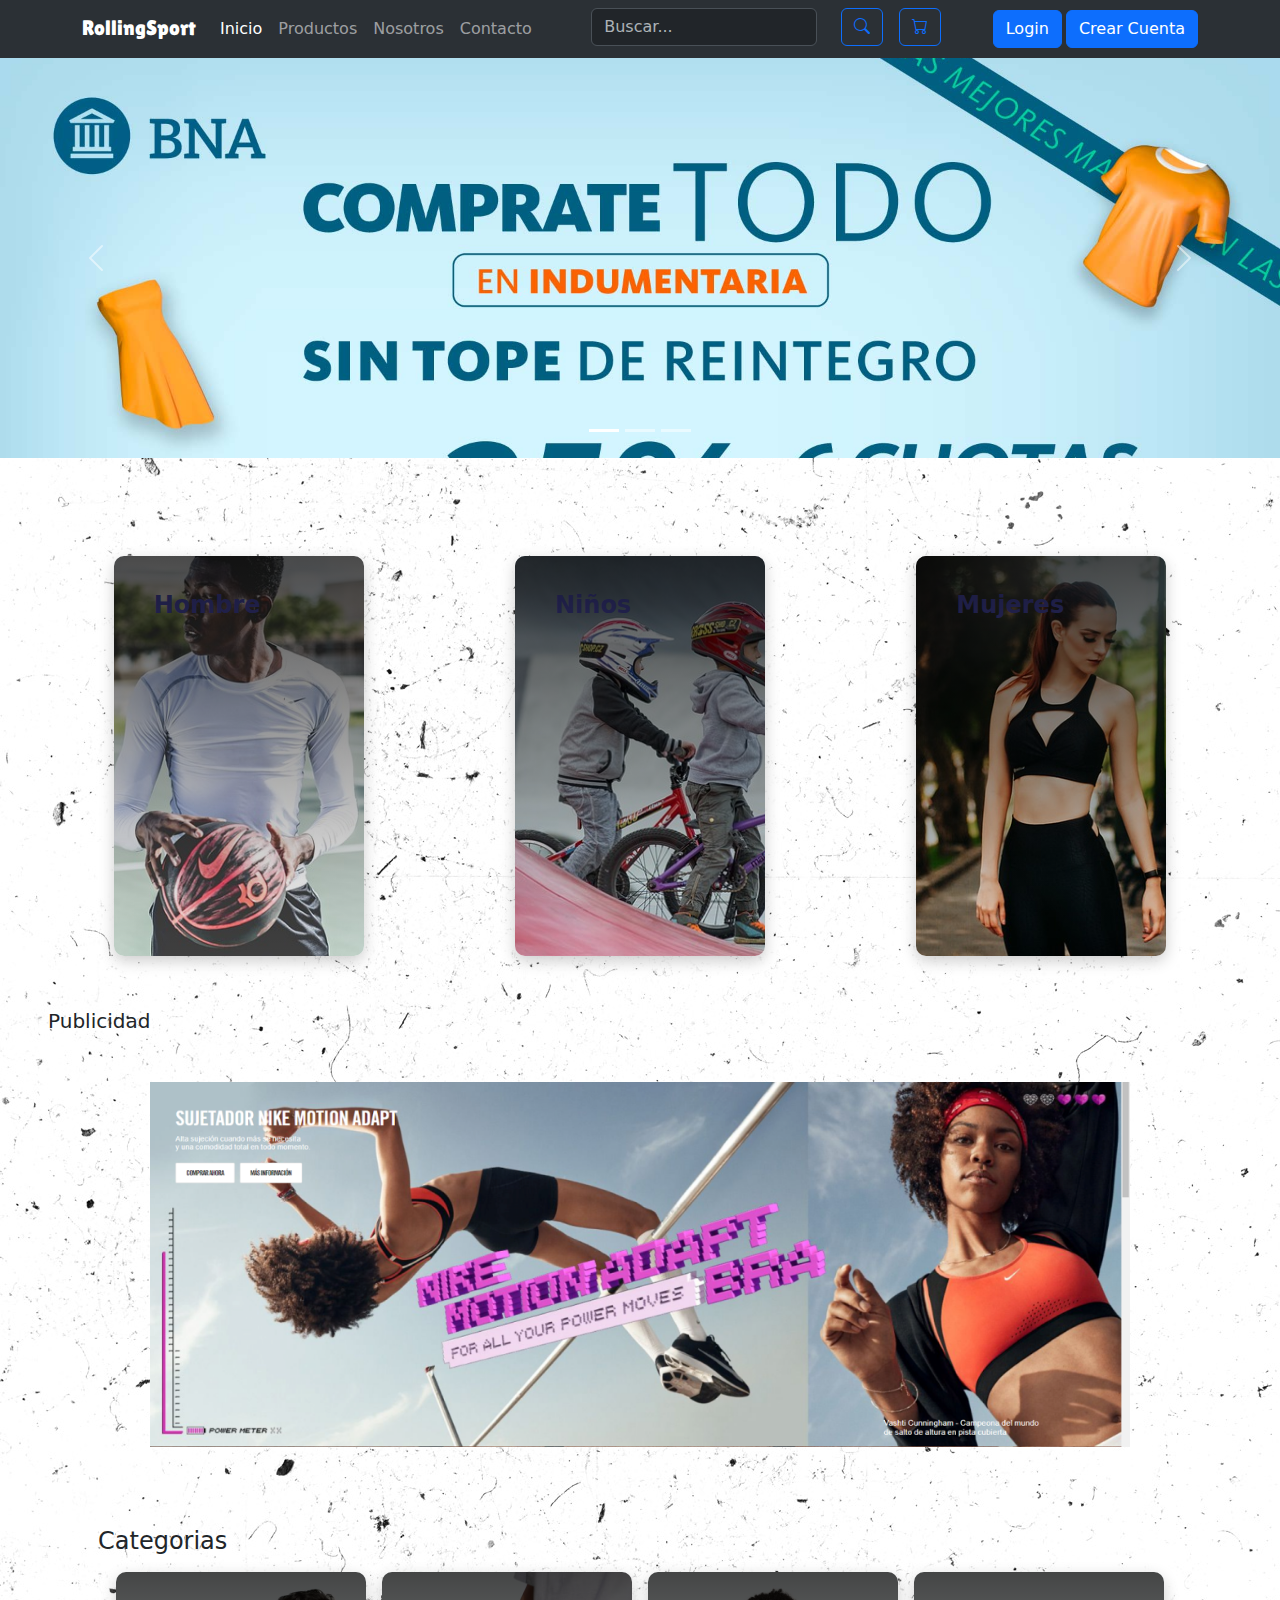
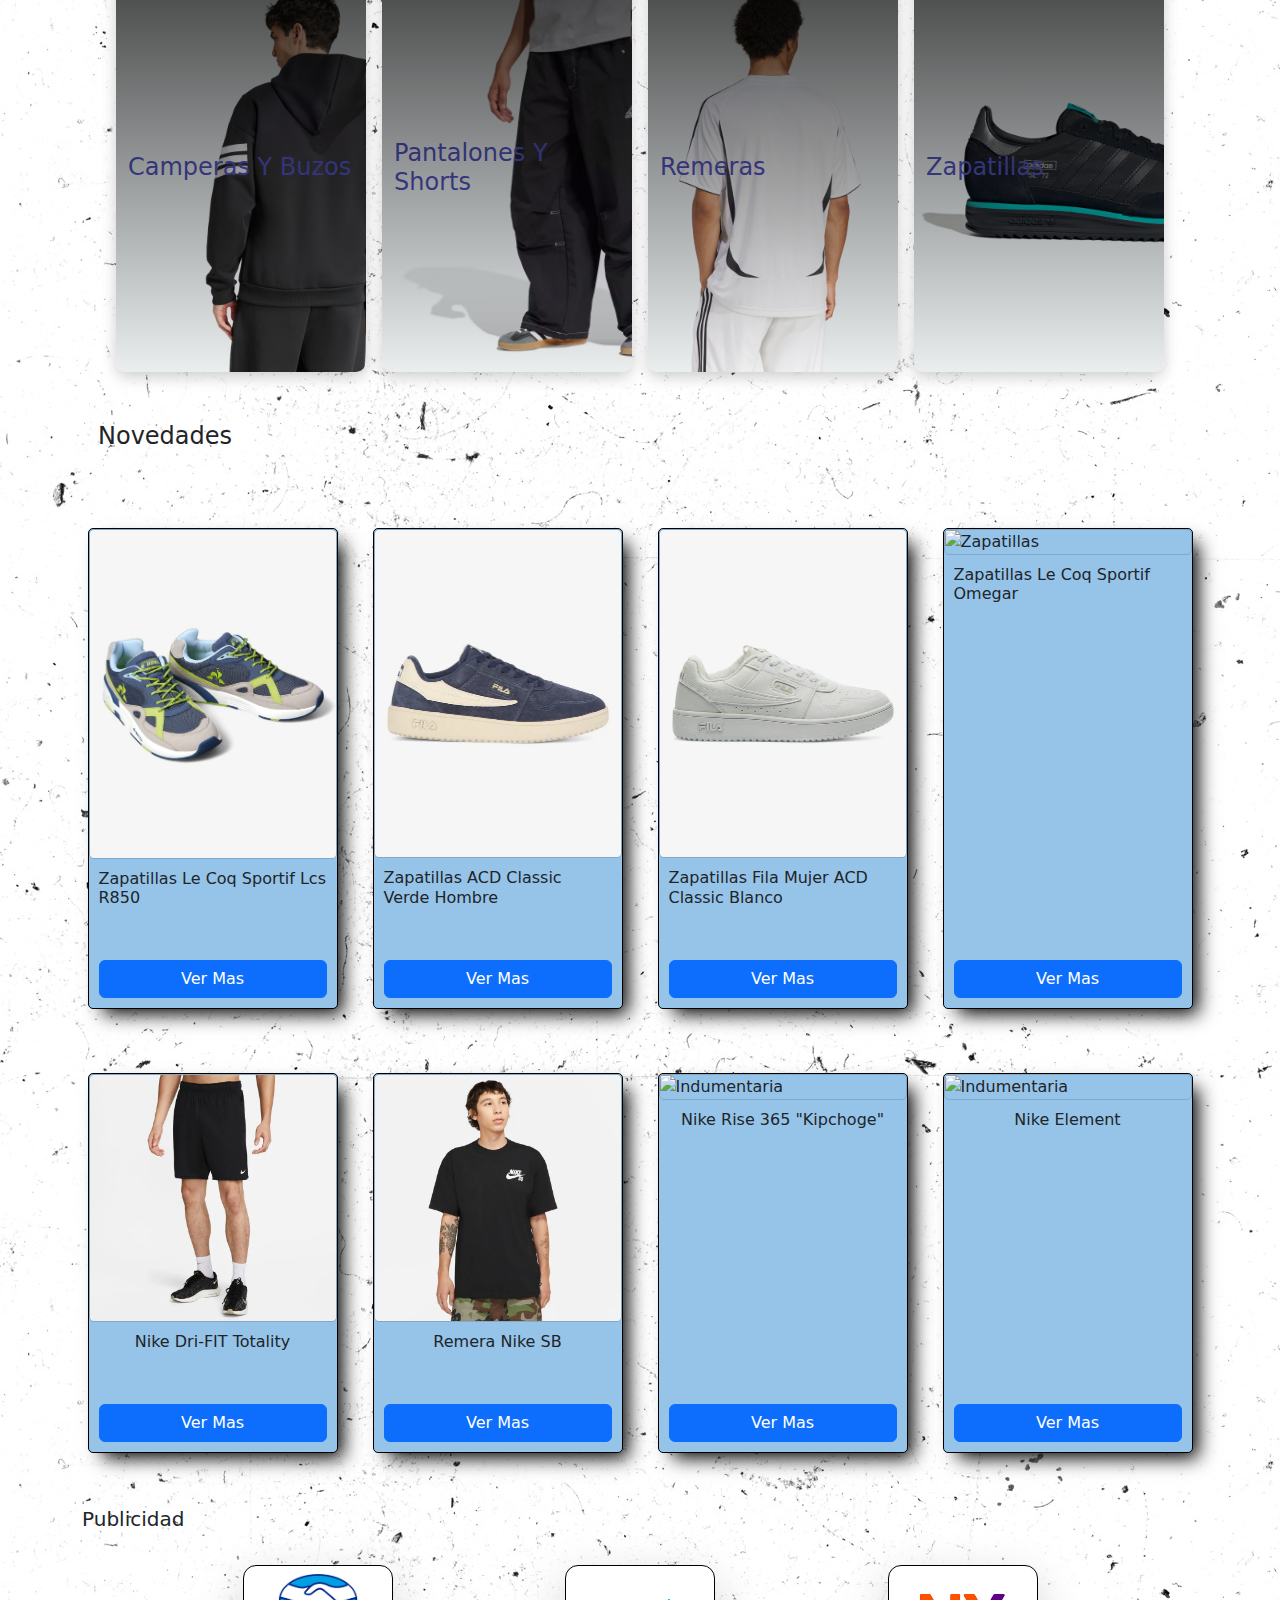
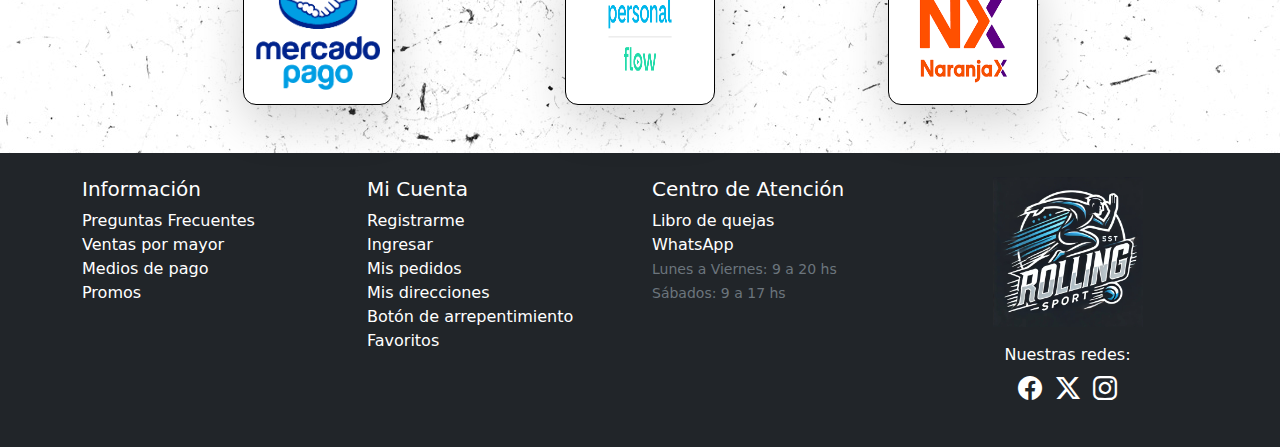
==== commit 099a36af: "Fix home page Corregi links y margenes de acuerdo al contenido nuevo" ====
--- a/index.html
+++ b/index.html
@@ -40,12 +40,12 @@
         </button>
         <div class="collapse navbar-collapse" id="navbarNavAltMarkup">
           <div class="navbar-nav">
-            <a class="nav-link" aria-current="page" href="../index.html"
+            <a class="nav-link active" aria-current="page" href="../index.html"
               >Inicio</a
             >
-            <a class="nav-link" href="./nosotros.html">Nosotros</a>
-            <a class="nav-link active" href="./galeria.html">Productos</a>
-            <a class="nav-link" href="./Contacto.html">Contacto</a>
+            <a class="nav-link" href="./pages/galeria.html">Productos</a>
+            <a class="nav-link" href="./pages/nosotros.html">Nosotros</a>
+            <a class="nav-link" href="./pages/Contacto.html">Contacto</a>
           </div>
           <div class="navbar-nav ms-auto gap-3">
             <form class="d-flex gap-3 mb-1" role="search">
@@ -58,7 +58,7 @@
               <button class="btn btn-outline-primary" type="submit">
                 <i class="bi bi-search"></i>
               </button>
-              <a href="./carrito de compras.html"
+              <a href="./pages/carrito de compras.html"
                 ><button class="btn btn-outline-primary">
                   <i class="bi bi-cart"></i></button
               ></a>
@@ -73,8 +73,7 @@
             >
               Login
             </button>
-              <button type="button" class="btn btn-primary">Crear Cuenta</button></a
-            >
+              <a type="button" class="btn btn-primary" href="./pages/registro.html"  >Crear Cuenta</a>
           </div>
         </div>
       </div>
@@ -147,17 +146,17 @@
       <section class="container-" id="seccion-categorias-home">
         <section class="row">
           <article class="col-sm-12 col-md-4 mt-5 d-flex justify-content-center">
-            <a class="categorias-home" id="Categoria-Hombre" href="">
+            <a class="categorias-home" id="Categoria-Hombre" href="./pages/galeria.html">
               <h4 class="nombre-categoria-home">Hombre</h4>
             </a>
           </article>
           <article class="col-sm-12 col-md-4 mt-5 d-flex justify-content-center">
-            <a class="categorias-home" id="Categoria-Niños">
+            <a class="categorias-home" id="Categoria-Niños" href="./pages/galeria.html">
               <h4 class="nombre-categoria-home">Niños</h4>
             </a>
           </article>
           <article class="col-sm-12 col-md-4 mt-5 d-flex justify-content-center">
-            <a class="categorias-home" id="Categoria-Mujeres">
+            <a class="categorias-home" id="Categoria-Mujeres" href="./pages/galeria.html">
               <h4 class="nombre-categoria-home">Mujeres</h4>
             </a>
           </article>
@@ -182,24 +181,28 @@
             <a
               class="categorias-home col-sm-12 col-md-3 align-content-center justify-content-center"
               id="Categoria-Camperas"
+              href="./pages/camperasybuzos.html"
             >
               <h4>Camperas Y Buzos</h4>
             </a>
             <a
               class="categorias-home col-sm-12 col-md-3 align-content-center"
               id="Categoria-Pantalones"
+              href="./pages/galeria.html"
             >
               <h4>Pantalones Y Shorts</h4>
             </a>
             <a
               class="categorias-home col-sm-12 col-md-3 align-content-center"
               id="Categoria-Remeras"
+              href="./pages/galeria.html"
             >
               <h4>Remeras</h4>
             </a>
             <a
               class="categorias-home col-sm-12 col-md-3 align-content-center"
               id="Categoria-Zapatillas"
+              href="./pages/galeria.html"
             >
               <h4>Zapatillas</h4>
             </a>
@@ -220,7 +223,7 @@
               />
               <div class="card-body-home">
                 <h6>Zapatillas Le Coq Sportif Lcs R850</h6>
-                <a class="btn btn-primary w-100" > Ver Mas </a>
+                <a class="btn btn-primary w-100" href="./pages/galeria.html"> Ver Mas </a>
               </div>
             </div>
           </div>
@@ -233,7 +236,7 @@
               />
               <div class="card-body-home">
                 <h6>Zapatillas ACD Classic Verde Hombre</h6>
-                <a class="btn btn-primary w-100"> Ver Mas </a>
+                <a class="btn btn-primary w-100" href="./pages/galeria.html"> Ver Mas </a>
               </div>
             </div>
           </div>
@@ -246,7 +249,7 @@
               />
               <div class="card-body-home">
                 <h6>Zapatillas Fila Mujer ACD Classic Blanco</h6>
-                <a class="btn btn-primary w-100"> Ver Mas </a>
+                <a class="btn btn-primary w-100" href="./pages/galeria.html"> Ver Mas </a>
               </div>
             </div>
           </div>
@@ -259,7 +262,7 @@
               />
               <div class="card-body-home">
                 <h6>Zapatillas Le Coq Sportif Omegar</h6>
-                <a class="btn btn-primary w-100"> Ver Mas </a>
+                <a class="btn btn-primary w-100" href="./pages/galeria.html"> Ver Mas </a>
               </div>
             </div>
           </div>
@@ -274,7 +277,7 @@
               />
               <div class="card-body-home">
                 <h6>Nike Dri-FIT Totality</h6>
-                <a class="btn btn-primary w-100"> Ver Mas </a>
+                <a class="btn btn-primary w-100" href="./pages/galeria.html"> Ver Mas </a>
               </div>
             </div>
           </div>
@@ -287,7 +290,7 @@
               />
               <div class="card-body-home">
                 <h6>Remera Nike SB</h6>
-                <a class="btn btn-primary w-100"> Ver Mas </a>
+                <a class="btn btn-primary w-100" href="./pages/galeria.html"> Ver Mas </a>
               </div>
             </div>
           </div>
@@ -300,7 +303,7 @@
               />
               <div class="card-body-home">
                 <h6>Nike Rise 365 "Kipchoge"</h6>
-                <a class="btn btn-primary w-100"> Ver Mas </a>
+                <a class="btn btn-primary w-100" href="./pages/galeria.html"> Ver Mas </a>
               </div>
             </div>
           </div>
@@ -313,14 +316,14 @@
               />
               <div class="card-body-home">
                 <h6>Nike Element</h6>
-                <a class="btn btn-primary w-100"> Ver Mas </a>
+                <a class="btn btn-primary w-100" href="./pages/galeria.html"> Ver Mas </a>
               </div>
             </div>
           </div>
         </section>
         </section>
         <section class="container">
-        <section class="row mt-5 d-flex justify-content-evenly">
+        <section class="row py-5 d-flex justify-content-evenly">
           <p class="fs-5 mt-5">Publicidad</p>
           <article class="col-sm-12 col-md-4 card-publicidad-2 shadow-lg">
             <img
@@ -423,7 +426,6 @@
     <footer class="bg-dark text-white py-4 mt-auto">
       <div class="container">
         <div class="row text-center text-md-start">
-          <!-- Información -->
           <div class="col-12 col-md-4 col-lg-3 mb-3">
             <h5>Información</h5>
             <ul class="list-unstyled">
@@ -457,8 +459,6 @@
               </li>
             </ul>
           </div>
-
-          <!-- Cuenta -->
           <div class="col-12 col-md-4 col-lg-3 mb-3">
             <h5>Mi Cuenta</h5>
             <ul class="list-unstyled">
@@ -502,8 +502,6 @@
               </li>
             </ul>
           </div>
-
-          <!-- Atención al Cliente -->
           <div class="col-12 col-md-4 col-lg-3 mb-3">
             <h5>Centro de Atención</h5>
             <ul class="list-unstyled">
@@ -527,13 +525,8 @@
               <li><small class="text-secondary">Sábados: 9 a 17 hs</small></li>
             </ul>
           </div>
-
-          <!-- Logo y Redes -->
           <div class="col-12 col-lg-3 mb-3 text-center">
             <img src="../img/LOGO.jpeg" alt="Logo" width="150" class="mb-3" />
-            <!-- Íconos vectoriales debajo del logo -->
-
-            <!-- Redes sociales -->
             <div class="footer-icons">
               <p class="mb-1">Nuestras redes:</p>
               <a href="./pages/error404.html" class="text-white me-2"
--- a/css/style.css
+++ b/css/style.css
@@ -360,6 +360,7 @@
 .footer-icons .bi-instagram:hover {
   background: linear-gradient(45deg, #f58529, #dd2a7b, #8134af);
   -webkit-background-clip: text;
+  background-clip: text;
 
   -webkit-text-fill-color: transparent;
 }
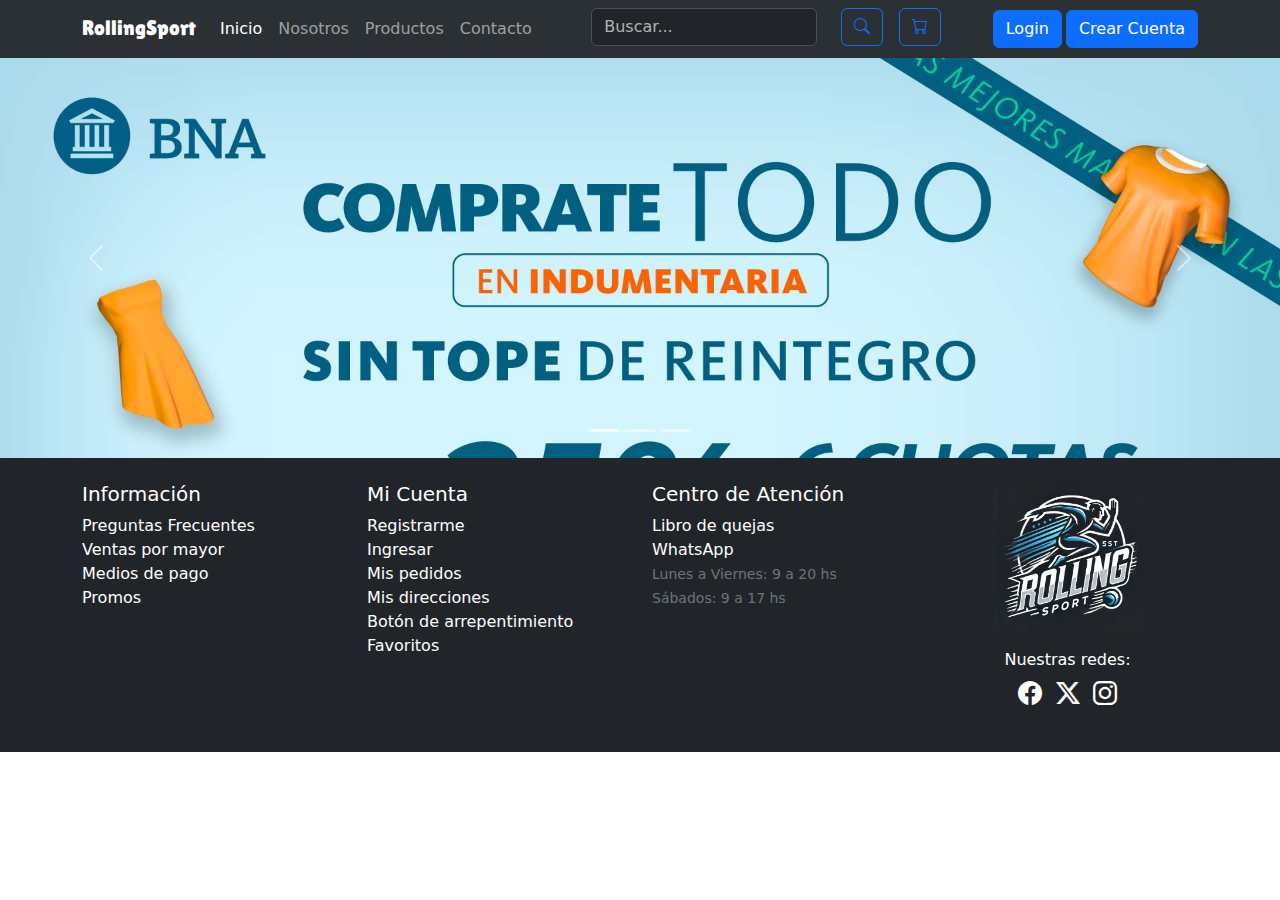
==== commit ac87be32: "Agregado README con informacion del proyecto y equipo" ====
--- a/index.html
+++ b/index.html
@@ -16,68 +16,66 @@
       content="Deportivo, Ropa Deportiva, Calzado, Remeras, Short, Ejercicio, Deporte, Promociones, Descuentos"
     />
     <link rel="stylesheet" href="./css/bootstrap.min.css" />
+    <!-- Bootstrap Icons -->
+    <link
+      rel="stylesheet"
+      href="https://cdn.jsdelivr.net/npm/bootstrap-icons/font/bootstrap-icons.css"
+    />
     <link rel="stylesheet" href="./css/style.css" />
     <title>RollingSport</title>
   </head>
   <body>
     <header>
       <nav
-      class="navbar navbar-expand-lg bg-body-tertiary"
-      data-bs-theme="dark"
-    >
-      <div class="container">
-        <a class="navbar-brand marca" href="../index.html">RollingSport</a>
-        <button
-          class="navbar-toggler"
-          type="button"
-          data-bs-toggle="collapse"
-          data-bs-target="#navbarNavAltMarkup"
-          aria-controls="navbarNavAltMarkup"
-          aria-expanded="false"
-          aria-label="Toggle navigation"
-        >
-          <span class="navbar-toggler-icon"></span>
-        </button>
-        <div class="collapse navbar-collapse" id="navbarNavAltMarkup">
-          <div class="navbar-nav">
-            <a class="nav-link active" aria-current="page" href="../index.html"
-              >Inicio</a
-            >
-            <a class="nav-link" href="./pages/galeria.html">Productos</a>
-            <a class="nav-link" href="./pages/nosotros.html">Nosotros</a>
-            <a class="nav-link" href="./pages/Contacto.html">Contacto</a>
-          </div>
-          <div class="navbar-nav ms-auto gap-3">
-            <form class="d-flex gap-3 mb-1" role="search">
-              <input
-                class="form-control me-2"
-                type="search"
-                placeholder="Buscar..."
-                aria-label="Search"
-              />
-              <button class="btn btn-outline-primary" type="submit">
-                <i class="bi bi-search"></i>
-              </button>
-              <a href="./pages/carrito de compras.html"
-                ><button class="btn btn-outline-primary">
-                  <i class="bi bi-cart"></i></button
-              ></a>
-            </form>
-          </div>
-          <div class="navbar-nav ms-auto gap-1">
-            <button
-              class="btn btn-primary"
-              type="button"
-              data-bs-toggle="modal"
-              data-bs-target="#modalcrearcuenta"
-            >
-              Login
-            </button>
-              <a type="button" class="btn btn-primary" href="./pages/registro.html"  >Crear Cuenta</a>
-          </div>
-        </div>
-      </div>
-    </nav>
+        class="navbar navbar-expand-lg bg-body-tertiary"
+        data-bs-theme="dark"
+      >
+        <div class="container">
+          <a class="navbar-brand marca" href="./index.html">RollingSport</a>
+          <button
+            class="navbar-toggler"
+            type="button"
+            data-bs-toggle="collapse"
+            data-bs-target="#navbarNavAltMarkup"
+            aria-controls="navbarNavAltMarkup"
+            aria-expanded="false"
+            aria-label="Toggle navigation"
+          >
+            <span class="navbar-toggler-icon"></span>
+          </button>
+          <div class="collapse navbar-collapse" id="navbarNavAltMarkup">
+            <div class="navbar-nav">
+              <a class="nav-link active" aria-current="page" href="/index.html"
+                >Inicio</a
+              >
+              <a class="nav-link" href="./pages/nosotros.html">Nosotros</a>
+              <a class="nav-link" href="./pages/galeria.html">Productos</a>
+              <a class="nav-link" href="./pages/Contacto.html">Contacto</a>
+            </div>
+            <div class="navbar-nav ms-auto gap-3">
+              <form class="d-flex gap-3 mb-1" role="search">
+                <input
+                  class="form-control me-2"
+                  type="search"
+                  placeholder="Buscar..."
+                  aria-label="Search"
+                />
+                <button class="btn btn-outline-primary" type="submit">
+                  <i class="bi bi-search"></i>
+                </button>
+                <a href="./pages/carrito de compras.html"
+                  ><button class="btn btn-outline-primary">
+                    <i class="bi bi-cart"></i></button
+                ></a>
+              </form>
+            </div>
+            <div class="navbar-nav ms-auto gap-1">
+              <button class="btn btn-primary">Login</button>
+              <button class="btn btn-primary">Crear Cuenta</button>
+            </div>
+          </div>
+        </div>
+      </nav>
     </header>
     <main>
       <div id="carouselIndicators" class="carousel slide">
@@ -105,23 +103,21 @@
         </div>
         <div class="carousel-inner">
           <div class="carousel-item active">
-
-            <img src="./img/1.jpg" class="d-block w-100 imagen i1" alt="img-1" />
-
+            <img src="./img/1.jpg" class="d-block w-100 imagen i1" alt="..." />
           </div>
           <div class="carousel-item">
             <img
               src="./img/indu_indumentaria-scaled.jpg"
               class="d-block w-100 imagen i2"
-
-              alt="img-2"/>
+              alt="..."
+            />
           </div>
           <div class="carousel-item">
             <img
               src="./img/28780.png"
               class="d-block w-100 imagen i3"
-
-              alt="img-3" />
+              alt="..."
+            />
           </div>
         </div>
         <button
@@ -143,289 +139,11 @@
           <span class="visually-hidden">Next</span>
         </button>
       </div>
-      <section class="container-" id="seccion-categorias-home">
-        <section class="row">
-          <article class="col-sm-12 col-md-4 mt-5 d-flex justify-content-center">
-            <a class="categorias-home" id="Categoria-Hombre" href="./pages/galeria.html">
-              <h4 class="nombre-categoria-home">Hombre</h4>
-            </a>
-          </article>
-          <article class="col-sm-12 col-md-4 mt-5 d-flex justify-content-center">
-            <a class="categorias-home" id="Categoria-Niños" href="./pages/galeria.html">
-              <h4 class="nombre-categoria-home">Niños</h4>
-            </a>
-          </article>
-          <article class="col-sm-12 col-md-4 mt-5 d-flex justify-content-center">
-            <a class="categorias-home" id="Categoria-Mujeres" href="./pages/galeria.html">
-              <h4 class="nombre-categoria-home">Mujeres</h4>
-            </a>
-          </article>
-        </section>
-      </section>
-      <section class="seccion-publicidad-home">
-        <p class="ms-5 fs-5">Publicidad</p>
-        <section class="publicidad-home">
-          <img
-            src="./img/Publicidad Home/foto-banner-nike.webp"
-            alt="publicidad-home"
-            class="img-fluid"
-          />
-        </section>
-      </section>
-      <section class="categorias-2-home">
-        <section class="container">
-          <h4 class="m-3">Categorias</h4>
-          <article
-            class="row mt-1 flex-row d-flex justify-content-center gap-3"
-          >
-            <a
-              class="categorias-home col-sm-12 col-md-3 align-content-center justify-content-center"
-              id="Categoria-Camperas"
-              href="./pages/camperasybuzos.html"
-            >
-              <h4>Camperas Y Buzos</h4>
-            </a>
-            <a
-              class="categorias-home col-sm-12 col-md-3 align-content-center"
-              id="Categoria-Pantalones"
-              href="./pages/galeria.html"
-            >
-              <h4>Pantalones Y Shorts</h4>
-            </a>
-            <a
-              class="categorias-home col-sm-12 col-md-3 align-content-center"
-              id="Categoria-Remeras"
-              href="./pages/galeria.html"
-            >
-              <h4>Remeras</h4>
-            </a>
-            <a
-              class="categorias-home col-sm-12 col-md-3 align-content-center"
-              id="Categoria-Zapatillas"
-              href="./pages/galeria.html"
-            >
-              <h4>Zapatillas</h4>
-            </a>
-          </article>
-        </section>
-      </section>
-      <section class="seccion-novedades container">
-        <div>
-          <h4 class="m-3">Novedades</h4>
-        </div>
-        <section class="row d-flex justify-content-center row-novedades">
-          <div class="col-12 col-md-3 mt-3 d-flex justify-content-center">
-            <div class="card-novedades">
-              <img
-                src="./img/img-novedades/DSC01458-Photoroom-Photoroom.webp"
-                alt="Zapatillas"
-                class="card-img-novedades"
-              />
-              <div class="card-body-home">
-                <h6>Zapatillas Le Coq Sportif Lcs R850</h6>
-                <a class="btn btn-primary w-100" href="./pages/galeria.html"> Ver Mas </a>
-              </div>
-            </div>
-          </div>
-          <div class="col-12 col-md-3 mt-3 d-flex justify-content-center">
-            <div class="card-novedades">
-              <img
-                src="./img/img-novedades/FIF01L00249-2354-1-Photoroom.webp"
-                alt="Zapatillas"
-                class="card-img-novedades"
-              />
-              <div class="card-body-home">
-                <h6>Zapatillas ACD Classic Verde Hombre</h6>
-                <a class="btn btn-primary w-100" href="./pages/galeria.html"> Ver Mas </a>
-              </div>
-            </div>
-          </div>
-          <div class="col-12 col-md-3 mt-3 d-flex justify-content-center">
-            <div class="card-novedades">
-              <img
-                src="./img/img-novedades/fila_F02L00208_4559_00-Photoroom.webp"
-                alt="Zapatillas"
-                class="card-img-novedades"
-              />
-              <div class="card-body-home">
-                <h6>Zapatillas Fila Mujer ACD Classic Blanco</h6>
-                <a class="btn btn-primary w-100" href="./pages/galeria.html"> Ver Mas </a>
-              </div>
-            </div>
-          </div>
-          <div class="col-12 col-md-3 mt-3 d-flex justify-content-center">
-            <div class="card-novedades">
-              <img
-                src="https://www.indy.com.ar/cdn/shop/files/DSC06909-Photoroom.webp?v=1742576916&width=493"
-                alt="Zapatillas"
-                class="card-img-novedades"
-              />
-              <div class="card-body-home">
-                <h6>Zapatillas Le Coq Sportif Omegar</h6>
-                <a class="btn btn-primary w-100" href="./pages/galeria.html"> Ver Mas </a>
-              </div>
-            </div>
-          </div>
-        </section>
-        <section class="row d-flex justify-content-center mt-5">
-          <div class="col-12 col-md-3 mt-3 d-flex justify-content-center">
-            <div class="card-novedades">
-              <img
-                src="./img/img-novedades/597541-800-800.webp"
-                alt="indumentaria"
-                class="card-img-novedades"
-              />
-              <div class="card-body-home">
-                <h6>Nike Dri-FIT Totality</h6>
-                <a class="btn btn-primary w-100" href="./pages/galeria.html"> Ver Mas </a>
-              </div>
-            </div>
-          </div>
-          <div class="col-12 col-md-3 mt-3 d-flex justify-content-center">
-            <div class="card-novedades">
-              <img
-                src="./img/img-novedades/495009-800-800.webp"
-                alt="Indumentaria"
-                class="card-img-novedades"
-              />
-              <div class="card-body-home">
-                <h6>Remera Nike SB</h6>
-                <a class="btn btn-primary w-100" href="./pages/galeria.html"> Ver Mas </a>
-              </div>
-            </div>
-          </div>
-          <div class="col-12 mt-3 col-md-3 d-flex justify-content-center">
-            <div class="card-novedades">
-              <img
-                src="https://nikearprod.vtexassets.com/arquivos/ids/1251070-800-800?width=800&height=800&aspect=true"
-                alt="Indumentaria"
-                class="card-img-novedades"
-              />
-              <div class="card-body-home">
-                <h6>Nike Rise 365 "Kipchoge"</h6>
-                <a class="btn btn-primary w-100" href="./pages/galeria.html"> Ver Mas </a>
-              </div>
-            </div>
-          </div>
-          <div class="col-12 col-md-3 mt-3 d-flex justify-content-center">
-            <div class="card-novedades">
-              <img
-                src="https://nikearprod.vtexassets.com/arquivos/ids/1077740-800-800?width=800&height=800&aspect=true"
-                alt="Indumentaria"
-                class="card-img-novedades"
-              />
-              <div class="card-body-home">
-                <h6>Nike Element</h6>
-                <a class="btn btn-primary w-100" href="./pages/galeria.html"> Ver Mas </a>
-              </div>
-            </div>
-          </div>
-        </section>
-        </section>
-        <section class="container">
-        <section class="row py-5 d-flex justify-content-evenly">
-          <p class="fs-5 mt-5">Publicidad</p>
-          <article class="col-sm-12 col-md-4 card-publicidad-2 shadow-lg">
-            <img
-              src="./img/Publicidad Home/entity576_square_Cb0F10X.webp"
-              alt="PublicidadMP"
-              class="w-100 py-2"
-            />
-          </article>
-          <article class="col-sm-12 col-md-4 card-publicidad-2 shadow-lg">
-            <img
-              src="./img/Publicidad Home/personal-flow-vert-white.jpg"
-              alt="PublicidadPersonalFlow"
-              class="w-100 h-100 p-2"
-            />
-          </article>
-          <article class="col-sm-12 col-md-4 card-publicidad-2 shadow-lg">
-            <img
-              src="./img/Publicidad Home/descarga.png"
-              alt="PublicidadNX"
-              class="w-100 h-100 p-2"
-            />
-          </article>
-        </section>
-      </section>
     </main>
-    <div
-      class="modal fade"
-      id="modalcrearcuenta"
-      tabindex="-1"
-      aria-labelledby="modalcrearcuentaLabel"
-      aria-hidden="true"
-    >
-      <div class="modal-dialog">
-        <div class="modal-content">
-          <div class="modal-header">
-            <h2 class="modal-title fs-5" id="modalcrearcuentaLabel">
-              Ingresá a tu cuenta
-            </h2>
-            <button
-              type="button"
-              class="btn-close"
-              data-bs-dismiss="modal"
-              aria-label="Close"
-            ></button>
-          </div>
-          <div class="modal-body">
-            <p>Completá los siguientes datos para ingresar a tu cuenta</p>
-            <form id="creatucuenta" autocomplete="off">
-              <div class="row">
-                <div class="col-6">
-                  <img src="./img/LOGO.jpeg" alt="logologin" class="img-fluid h-100">
-                </div>
-                <div class="col-6">
-              <div class="mb-3">
-                <label for="nombre" class="form-label">Usuario/Email</label>
-                <input
-                  type="nombre"
-                  class="form-control"
-                  id="nombre"
-                  aria-describedby="nombreHelp"
-                  maxlength="40"
-                />
-              </div>
-              <div class="mb-3">
-                <label for="contraseña" class="form-label">Contraseña</label>
-                <input
-                  type="password"
-                  class="form-control"
-                  id="contraseña"
-                  minlength="6"
-                />
-              </div>
-              <div class="mb-3">
-                <label for="google" class="form-label"
-                  >Iniciar sesión con Google
-                </label>
-                <a href="./pages/error404.html">
-                <button type="button" class="w-100"><i class="bi bi-google"></i></button></a>
-              </div>
-              <div class="mb-3">
-                <label for="google" class="form-label"
-                  >Iniciar sesión con Facebook
-                </label>
-                <a href="./pages/error404.html">
-                <button type="button" class="w-100"><i class="bi bi-facebook"></i></button></a>
-              </div>
-            </form>
-          </div>
-        </div>
-          <div class="modal-footer">
-            <a href="./pages/error404.html">¿Olvidaste tu contraseña?</a>
-            <a href="./pages/error404.html"><button type="button" class="btn btn-primary">
-              Ingresar
-            </button></a>
-          </div>
-        </div>
-      </div>
-    </div>
-  </div>
     <footer class="bg-dark text-white py-4 mt-auto">
       <div class="container">
         <div class="row text-center text-md-start">
+          <!-- Información -->
           <div class="col-12 col-md-4 col-lg-3 mb-3">
             <h5>Información</h5>
             <ul class="list-unstyled">
@@ -459,6 +177,8 @@
               </li>
             </ul>
           </div>
+
+          <!-- Cuenta -->
           <div class="col-12 col-md-4 col-lg-3 mb-3">
             <h5>Mi Cuenta</h5>
             <ul class="list-unstyled">
@@ -502,6 +222,8 @@
               </li>
             </ul>
           </div>
+
+          <!-- Atención al Cliente -->
           <div class="col-12 col-md-4 col-lg-3 mb-3">
             <h5>Centro de Atención</h5>
             <ul class="list-unstyled">
@@ -525,8 +247,13 @@
               <li><small class="text-secondary">Sábados: 9 a 17 hs</small></li>
             </ul>
           </div>
+
+          <!-- Logo y Redes -->
           <div class="col-12 col-lg-3 mb-3 text-center">
             <img src="../img/LOGO.jpeg" alt="Logo" width="150" class="mb-3" />
+            <!-- Íconos vectoriales debajo del logo -->
+
+            <!-- Redes sociales -->
             <div class="footer-icons">
               <p class="mb-1">Nuestras redes:</p>
               <a href="./pages/error404.html" class="text-white me-2"
--- a/css/style.css
+++ b/css/style.css
@@ -4,14 +4,7 @@
   font-family: "LilitaOne";
   src: url("../fonts/LilitaOne-Regular.ttf");
 }
-*{
-  margin: 0;
-  padding: 0;
-  box-sizing: border-box;
-}
-main{
-  background-image: url("../img/Texturelabs_Grunge_339M.jpg");
-}
+
 .marca {
   font-family: "LilitaOne", sans-serif;
   font-size: 1.3rem;
@@ -115,167 +108,6 @@
   text-align: center;
   padding: 5px 20px;
 }
-#seccion-categorias-home {
-  margin: 0 0 0 0;
-  padding: 50px;
-}
-
-
-.categorias-home {
-  color: rgb(82, 82, 189);
-  text-decoration: none;
-  position: relative;
-  width: 250px;
-  height: 400px;
-  overflow: hidden;
-  border-radius: 10px;
-  box-shadow: 0 5px 15px rgba(0, 0, 0, 0.2);
-  cursor: pointer;
-}
-.categorias-home img {
-  width: 100%;
-  height: 100%;
-  object-fit: cover;
-  transition: filter 0.3s ease-in-out;
-}
-
-.categorias-home::before {
-  content: "";
-  position: absolute;
-  top: 0;
-  left: 0;
-  width: 100%;
-  height: 100%;
-  background: linear-gradient(to bottom, rgba(0, 0, 0, 0.708) 0%, rgba(0, 0, 0, 0) 100%);
-  transition: opacity 0.3s ease-in-out;
-  z-index: 1;
-}
-
-.categorias-home:hover::before {
-  opacity:0;}
-.categorias-home h3 {
-z-index: 10;
-  position: absolute;
-  bottom: 20px;
-  left: 50%;
-  transform: translateX(-50%);
-  color: white;
-  font-size: 1.5rem;
-  font-weight: bold;
-  text-shadow: 2px 2px 10px rgba(0, 0, 0,0.7);
-}
-#Categoria-Hombre {
-  background-image: url("../img/img-categorias/Categoria-Hombre.jpg" );
-  background-size: cover;
-background-position: center;
-}
-#Categoria-Niños {
-  background-image: url("../img/img-categorias/Categoria-niños.jpg");
-  background-size: cover;
-  background-position: center;
-}
-#Categoria-Mujeres {
-  background-image: url("../img/img-categorias/Categoria-Mujer.jpg");
-  background-size: cover;
-  background-position: center;
-}
-
-.nombre-categoria-home{
-  text-decoration: none;
-  padding: 35px 40px ;
-z-index: 2;
-font-weight: 700;
-color: rgb(82, 82, 189);
-box-shadow: 150px black;
-}
-.publicidad-home{
-  padding: 30px 150px ;
-  display: flex;
-  flex-direction: column;
-  justify-content: center;
-  align-items: center;
-}
-
-.categorias-2-home{
-  margin: 50px 0 ;
-}
-
-#Categoria-Camperas{
-background-image: url("../img/img-categorias/Buzo_con_Capucha_Future_Icons_3_Tiras_Negro_JD4838_23_hover_model.avif");
-background-size: cover;
-}
-#Categoria-Pantalones{
-background-image: url("../img/img-categorias/Pantalon_Parachute_Negro_JD5415_21_model.avif");
-background-size: cover;
-}
-
-#Categoria-Remeras{
-  background-image: url("../img/img-categorias/Remera_Adicolor_Teamgeist_Blanco_JP1113_23_hover_model.avif");
-  background-size: cover;
-  background-position: center;
-}
-#Categoria-Zapatillas{
-  background-image: url("../img/img-categorias/ZAPATILLAS_SL_72_RS_MERCEDES_Negro_JQ1782_01_00_standard.avif");
-  background-size: cover;
-}
-.card-novedades{
-  box-shadow: 10px 10px 18px -5px rgba(0,0,0,1);
-  -webkit-box-shadow: 10px 10px 18px -5px rgba(0,0,0,1);
-  -moz-box-shadow: 10px 10px 18px -5px rgba(0,0,0,1);
-  background-color: rgb(150, 196, 233);
-  display: flex;
- align-items: center;
- justify-content: center;
-  flex-direction: column;
-  border: 1px solid black;
-  border-radius:5px;
-  margin-top: 45px;
-  width:250px;
-  height: 100%;
-
-}
-.card-img-novedades{
-  border: 1px solid rgba(0, 0, 0, 0.137);
-  border-radius: 5px;
-  width: 100%;
-}
-.card-body-home{
-  width: 100%;
-  height: 100%;
-  padding: 10px;
-  flex-direction: column;
-  display: flex;
-  align-items: center;
-justify-content: space-between;
-}
-.card-publicidad-2{
-  background-color: white;
-  margin-top: 15px;
-  border: 1px solid black ;
-  border-radius: 13px;
-  width: 150px;
-  height: 140px;
-}
-
-
-@media (max-width: 767px) {
-  .imgmenu .textoimg {
-    width: 80%;
-    height: 90%;
-  }
-
-  .seccion-publicidad-home{
-    display: none;
-  }
-}
-@media (min-width: 767px)and(max-width:992px) {
-  #seccion-categorias-home {
-    padding: 50px 30px;
-  }
-
-}
-@media (min-width: 374px)and(max-width:767px) {
-
 
 .cardproductos {
   display: flex;
@@ -292,17 +124,17 @@
   transition: transform 0.8s, filter 0.5s;
 }
 
-@media (max-width: 767px){
-    .imgmenu .textoimg {
-        width: 80%;
-        height: 90%;
-    }
+@media (max-width: 767px) {
+  .imgmenu .textoimg {
+    width: 80%;
+    height: 90%;
+  }
 }
 
 .rounded-circle {
-  width: 100px;  
-  height: 200px; 
-  object-fit: cover; 
+  width: 100px;
+  height: 200px;
+  object-fit: cover;
 }
 
 .card-img-top:hover {
@@ -322,51 +154,3 @@
   max-width: 100%;
   width: 800px; /* Ajusta el tamaño según necesites */
 }
-
-html,
-body {
-  height: 100%;
-}
-
-body {
-  display: flex;
-  flex-direction: column;
-}
-
-footer {
-  margin-top: auto;
-}
-
-.footer-icons i {
-  transition: color 0.3s ease-in-out, transform 0.3s ease-in-out; /* Suaviza la animación */
-  color: white; /* Color base */
-}
-
-/* Facebook: azul en hover */
-.footer-icons .bi-facebook:hover {
-  color: #1877f2;
-}
-
-/* Twitter: celeste en hover */
-.footer-icons .bi-twitter-x:hover {
-  color: #10dcf7;
-}
-
-/* Instagram: blanco normal, pero gradiente en hover */
-.footer-icons .bi-instagram {
-  color: white; /* Color normal */
-}
-
-.footer-icons .bi-instagram:hover {
-  background: linear-gradient(45deg, #f58529, #dd2a7b, #8134af);
-  -webkit-background-clip: text;
-  background-clip: text;
-
-  -webkit-text-fill-color: transparent;
-}
-
-/* Para agrandar un poco el ícono en hover */
-.footer-icons i:hover {
-  transform: scale(1.2);
-}
-}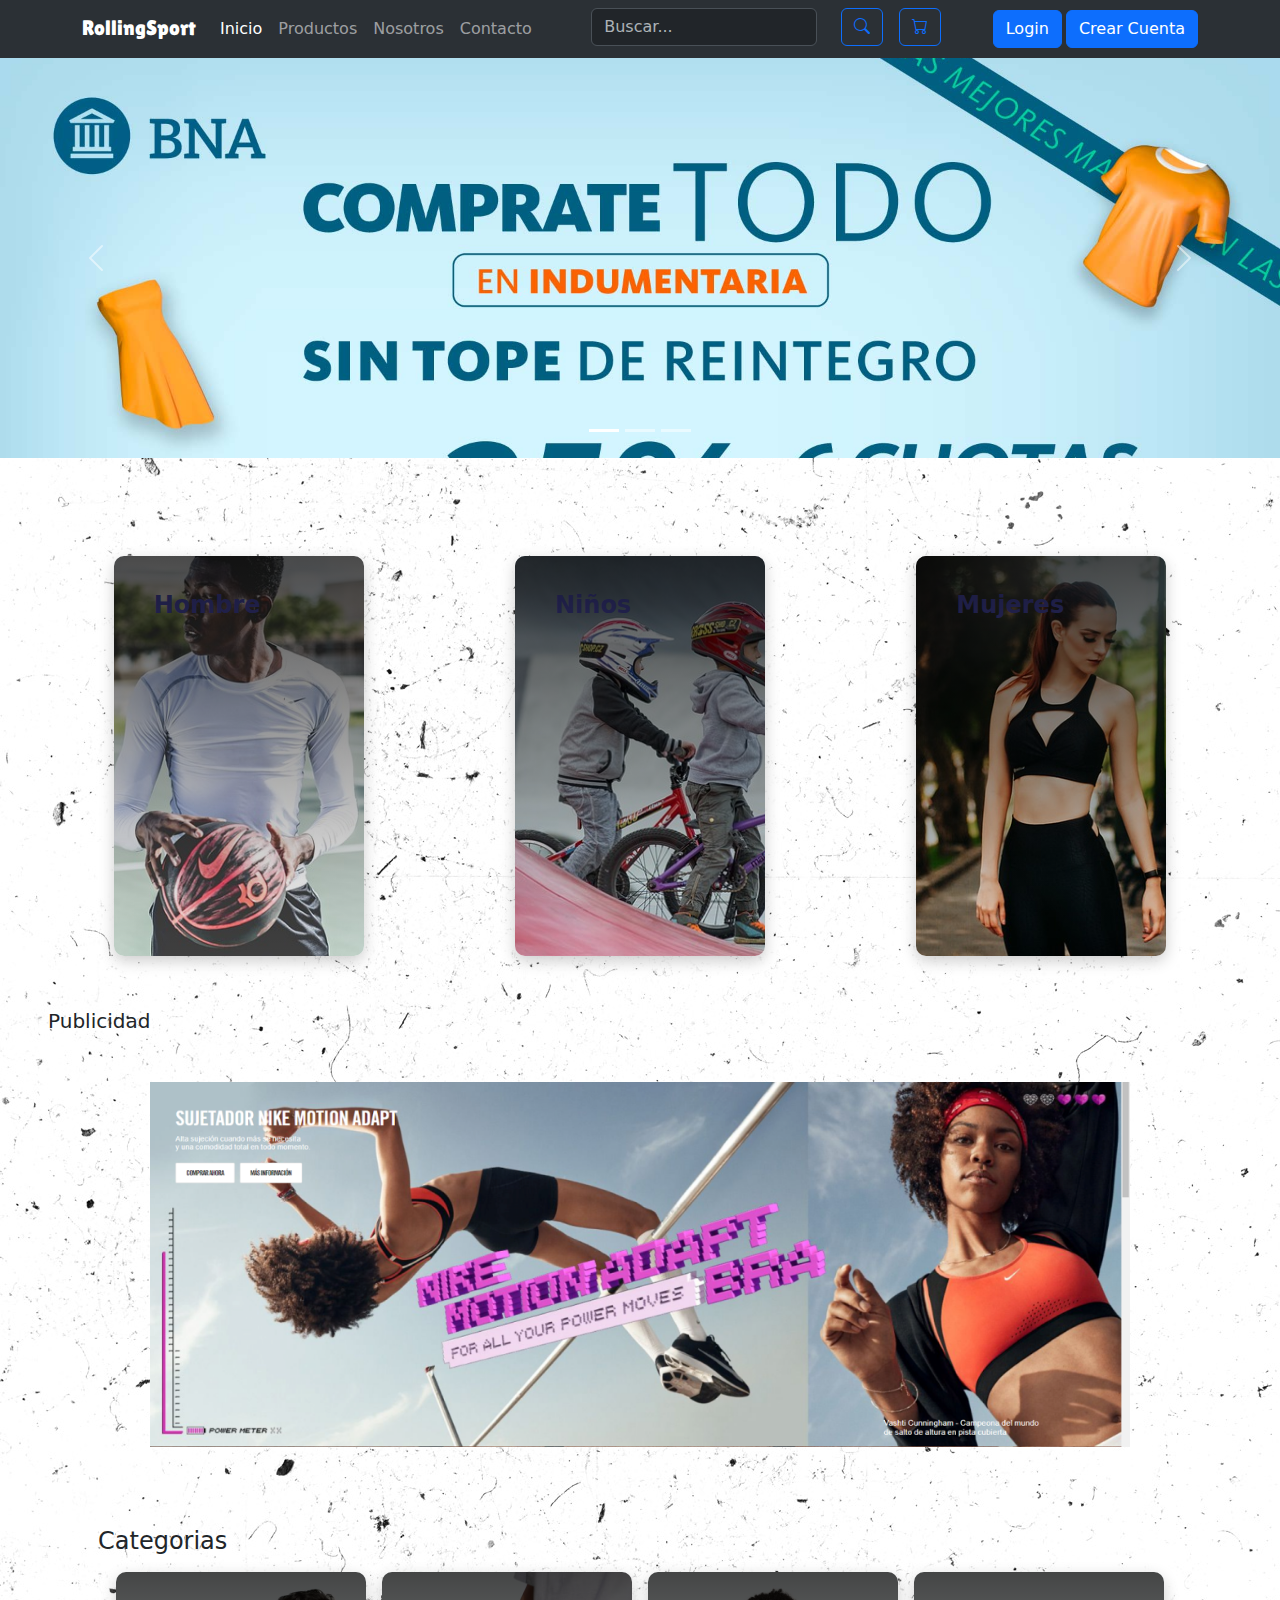
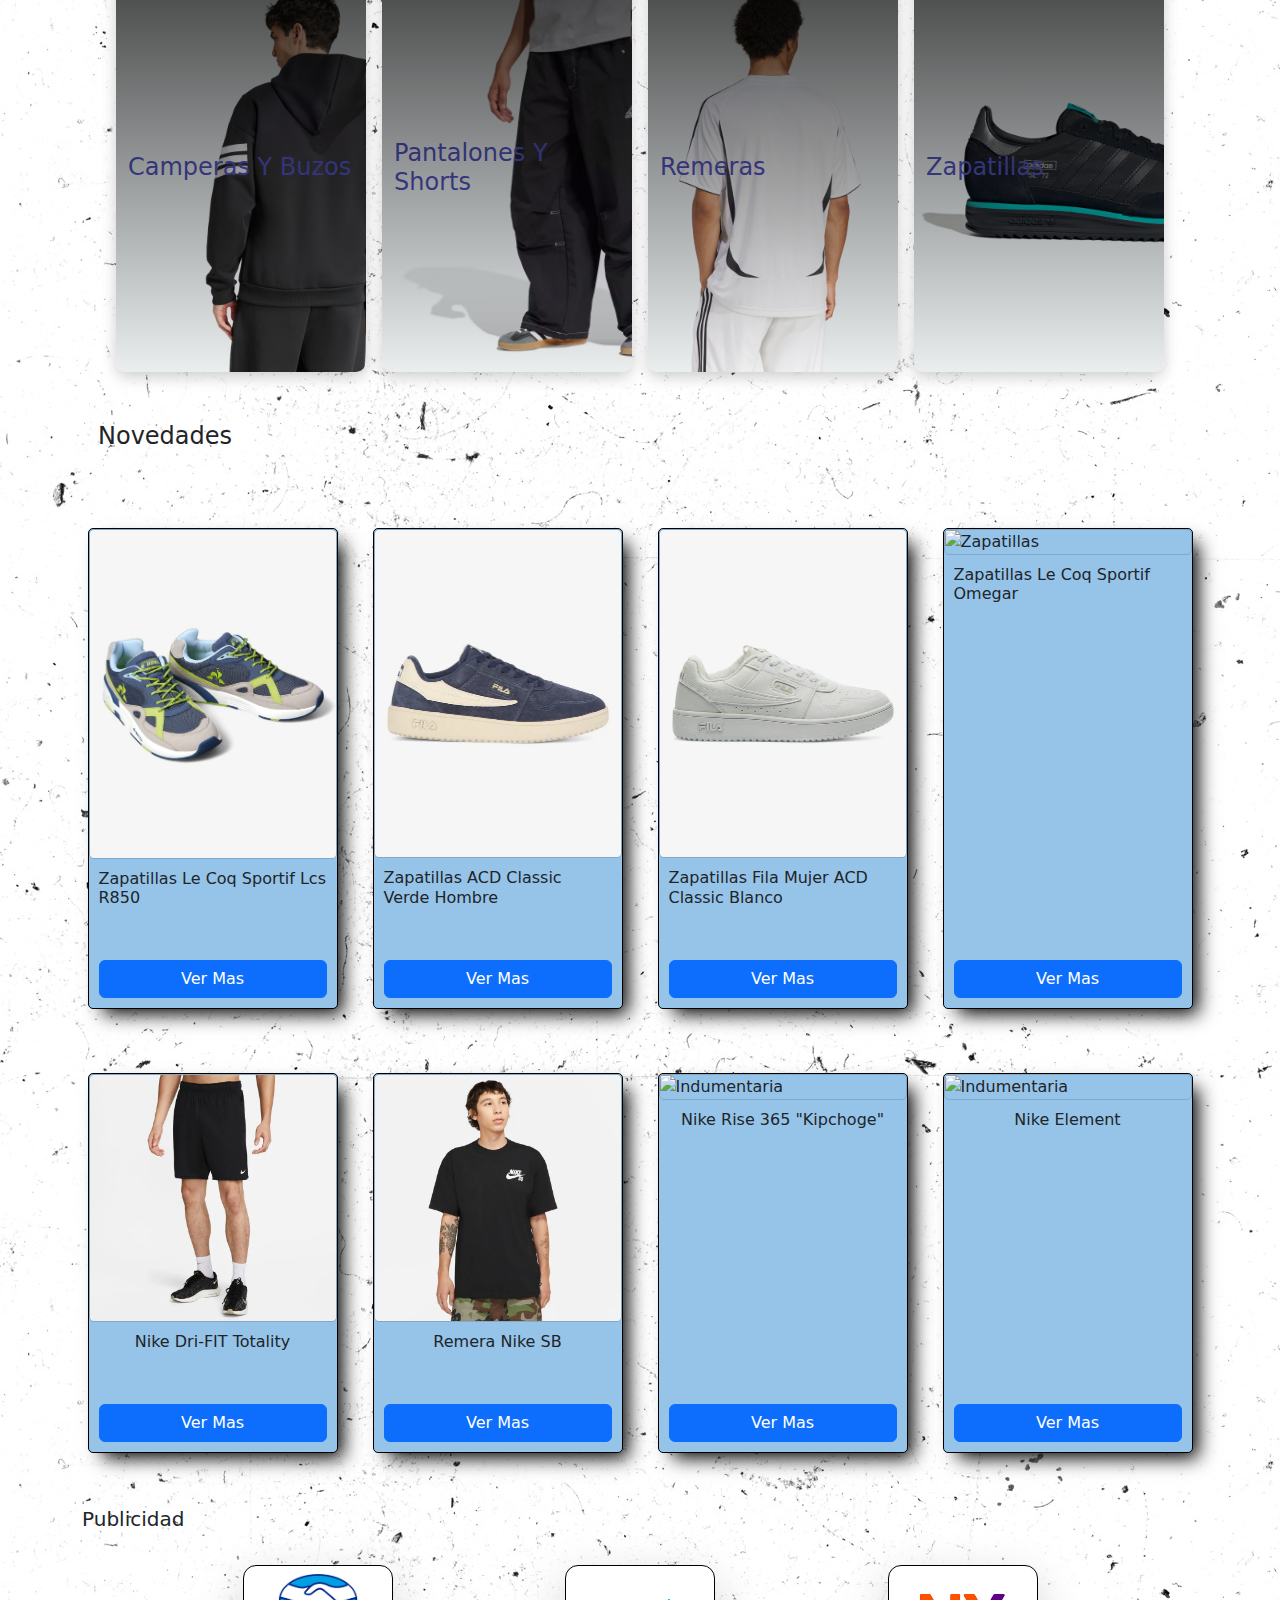
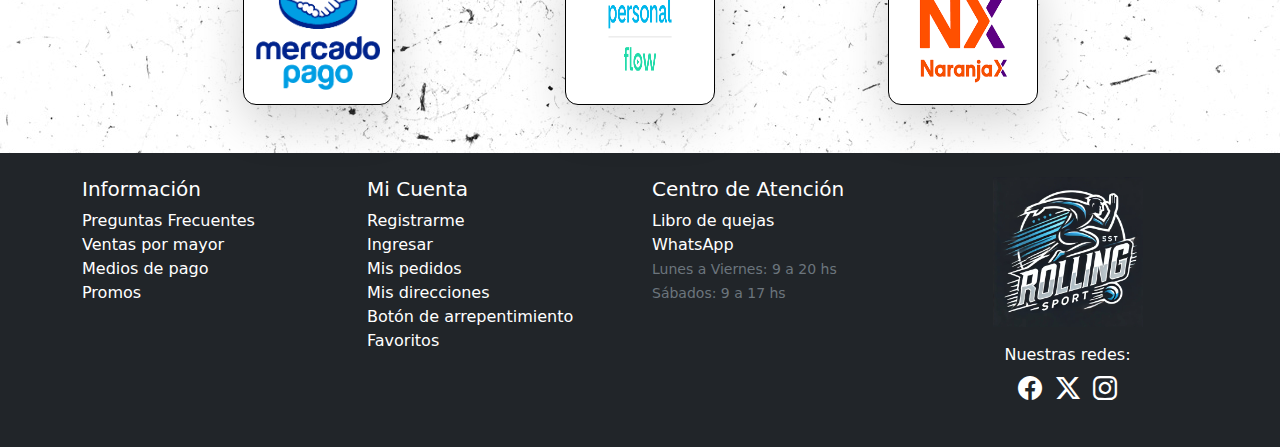
==== commit 98deb5e0: "Merge pull request #28 from GrossoAug22/readme" ====
--- a/index.html
+++ b/index.html
@@ -16,66 +16,68 @@
       content="Deportivo, Ropa Deportiva, Calzado, Remeras, Short, Ejercicio, Deporte, Promociones, Descuentos"
     />
     <link rel="stylesheet" href="./css/bootstrap.min.css" />
-    <!-- Bootstrap Icons -->
-    <link
-      rel="stylesheet"
-      href="https://cdn.jsdelivr.net/npm/bootstrap-icons/font/bootstrap-icons.css"
-    />
     <link rel="stylesheet" href="./css/style.css" />
     <title>RollingSport</title>
   </head>
   <body>
     <header>
       <nav
-        class="navbar navbar-expand-lg bg-body-tertiary"
-        data-bs-theme="dark"
-      >
-        <div class="container">
-          <a class="navbar-brand marca" href="./index.html">RollingSport</a>
-          <button
-            class="navbar-toggler"
-            type="button"
-            data-bs-toggle="collapse"
-            data-bs-target="#navbarNavAltMarkup"
-            aria-controls="navbarNavAltMarkup"
-            aria-expanded="false"
-            aria-label="Toggle navigation"
-          >
-            <span class="navbar-toggler-icon"></span>
-          </button>
-          <div class="collapse navbar-collapse" id="navbarNavAltMarkup">
-            <div class="navbar-nav">
-              <a class="nav-link active" aria-current="page" href="/index.html"
-                >Inicio</a
-              >
-              <a class="nav-link" href="./pages/nosotros.html">Nosotros</a>
-              <a class="nav-link" href="./pages/galeria.html">Productos</a>
-              <a class="nav-link" href="./pages/Contacto.html">Contacto</a>
-            </div>
-            <div class="navbar-nav ms-auto gap-3">
-              <form class="d-flex gap-3 mb-1" role="search">
-                <input
-                  class="form-control me-2"
-                  type="search"
-                  placeholder="Buscar..."
-                  aria-label="Search"
-                />
-                <button class="btn btn-outline-primary" type="submit">
-                  <i class="bi bi-search"></i>
-                </button>
-                <a href="./pages/carrito de compras.html"
-                  ><button class="btn btn-outline-primary">
-                    <i class="bi bi-cart"></i></button
-                ></a>
-              </form>
-            </div>
-            <div class="navbar-nav ms-auto gap-1">
-              <button class="btn btn-primary">Login</button>
-              <button class="btn btn-primary">Crear Cuenta</button>
-            </div>
-          </div>
-        </div>
-      </nav>
+      class="navbar navbar-expand-lg bg-body-tertiary"
+      data-bs-theme="dark"
+    >
+      <div class="container">
+        <a class="navbar-brand marca" href="../index.html">RollingSport</a>
+        <button
+          class="navbar-toggler"
+          type="button"
+          data-bs-toggle="collapse"
+          data-bs-target="#navbarNavAltMarkup"
+          aria-controls="navbarNavAltMarkup"
+          aria-expanded="false"
+          aria-label="Toggle navigation"
+        >
+          <span class="navbar-toggler-icon"></span>
+        </button>
+        <div class="collapse navbar-collapse" id="navbarNavAltMarkup">
+          <div class="navbar-nav">
+            <a class="nav-link active" aria-current="page" href="../index.html"
+              >Inicio</a
+            >
+            <a class="nav-link" href="./pages/galeria.html">Productos</a>
+            <a class="nav-link" href="./pages/nosotros.html">Nosotros</a>
+            <a class="nav-link" href="./pages/Contacto.html">Contacto</a>
+          </div>
+          <div class="navbar-nav ms-auto gap-3">
+            <form class="d-flex gap-3 mb-1" role="search">
+              <input
+                class="form-control me-2"
+                type="search"
+                placeholder="Buscar..."
+                aria-label="Search"
+              />
+              <button class="btn btn-outline-primary" type="submit">
+                <i class="bi bi-search"></i>
+              </button>
+              <a href="./pages/carrito de compras.html"
+                ><button class="btn btn-outline-primary">
+                  <i class="bi bi-cart"></i></button
+              ></a>
+            </form>
+          </div>
+          <div class="navbar-nav ms-auto gap-1">
+            <button
+              class="btn btn-primary"
+              type="button"
+              data-bs-toggle="modal"
+              data-bs-target="#modalingresocuenta"
+            >
+              Login
+            </button>
+              <a type="button" class="btn btn-primary" href="./pages/registro.html"  >Crear Cuenta</a>
+          </div>
+        </div>
+      </div>
+    </nav>
     </header>
     <main>
       <div id="carouselIndicators" class="carousel slide">
@@ -103,21 +105,23 @@
         </div>
         <div class="carousel-inner">
           <div class="carousel-item active">
-            <img src="./img/1.jpg" class="d-block w-100 imagen i1" alt="..." />
+
+            <img src="./img/1.jpg" class="d-block w-100 imagen i1" alt="img-1" />
+
           </div>
           <div class="carousel-item">
             <img
               src="./img/indu_indumentaria-scaled.jpg"
               class="d-block w-100 imagen i2"
-              alt="..."
-            />
+
+              alt="img-2"/>
           </div>
           <div class="carousel-item">
             <img
               src="./img/28780.png"
               class="d-block w-100 imagen i3"
-              alt="..."
-            />
+
+              alt="img-3" />
           </div>
         </div>
         <button
@@ -139,11 +143,289 @@
           <span class="visually-hidden">Next</span>
         </button>
       </div>
+      <section class="container-" id="seccion-categorias-home">
+        <section class="row">
+          <article class="col-sm-12 col-md-4 mt-5 d-flex justify-content-center">
+            <a class="categorias-home" id="Categoria-Hombre" href="./pages/galeria.html">
+              <h4 class="nombre-categoria-home">Hombre</h4>
+            </a>
+          </article>
+          <article class="col-sm-12 col-md-4 mt-5 d-flex justify-content-center">
+            <a class="categorias-home" id="Categoria-Niños" href="./pages/galeria.html">
+              <h4 class="nombre-categoria-home">Niños</h4>
+            </a>
+          </article>
+          <article class="col-sm-12 col-md-4 mt-5 d-flex justify-content-center">
+            <a class="categorias-home" id="Categoria-Mujeres" href="./pages/galeria.html">
+              <h4 class="nombre-categoria-home">Mujeres</h4>
+            </a>
+          </article>
+        </section>
+      </section>
+      <section class="seccion-publicidad-home">
+        <p class="ms-5 fs-5">Publicidad</p>
+        <section class="publicidad-home">
+          <img
+            src="./img/Publicidad Home/foto-banner-nike.webp"
+            alt="publicidad-home"
+            class="img-fluid"
+          />
+        </section>
+      </section>
+      <section class="categorias-2-home">
+        <section class="container">
+          <h4 class="m-3">Categorias</h4>
+          <article
+            class="row mt-1 flex-row d-flex justify-content-center gap-3"
+          >
+            <a
+              class="categorias-home col-sm-12 col-md-3 align-content-center justify-content-center"
+              id="Categoria-Camperas"
+              href="./pages/camperasybuzos.html"
+            >
+              <h4>Camperas Y Buzos</h4>
+            </a>
+            <a
+              class="categorias-home col-sm-12 col-md-3 align-content-center"
+              id="Categoria-Pantalones"
+              href="./pages/galeria.html"
+            >
+              <h4>Pantalones Y Shorts</h4>
+            </a>
+            <a
+              class="categorias-home col-sm-12 col-md-3 align-content-center"
+              id="Categoria-Remeras"
+              href="./pages/galeria.html"
+            >
+              <h4>Remeras</h4>
+            </a>
+            <a
+              class="categorias-home col-sm-12 col-md-3 align-content-center"
+              id="Categoria-Zapatillas"
+              href="./pages/galeria.html"
+            >
+              <h4>Zapatillas</h4>
+            </a>
+          </article>
+        </section>
+      </section>
+      <section class="seccion-novedades container">
+        <div>
+          <h4 class="m-3">Novedades</h4>
+        </div>
+        <section class="row d-flex justify-content-center row-novedades">
+          <div class="col-12 col-md-3 mt-3 d-flex justify-content-center">
+            <div class="card-novedades">
+              <img
+                src="./img/img-novedades/DSC01458-Photoroom-Photoroom.webp"
+                alt="Zapatillas"
+                class="card-img-novedades"
+              />
+              <div class="card-body-home">
+                <h6>Zapatillas Le Coq Sportif Lcs R850</h6>
+                <a class="btn btn-primary w-100" href="./pages/galeria.html"> Ver Mas </a>
+              </div>
+            </div>
+          </div>
+          <div class="col-12 col-md-3 mt-3 d-flex justify-content-center">
+            <div class="card-novedades">
+              <img
+                src="./img/img-novedades/FIF01L00249-2354-1-Photoroom.webp"
+                alt="Zapatillas"
+                class="card-img-novedades"
+              />
+              <div class="card-body-home">
+                <h6>Zapatillas ACD Classic Verde Hombre</h6>
+                <a class="btn btn-primary w-100" href="./pages/galeria.html"> Ver Mas </a>
+              </div>
+            </div>
+          </div>
+          <div class="col-12 col-md-3 mt-3 d-flex justify-content-center">
+            <div class="card-novedades">
+              <img
+                src="./img/img-novedades/fila_F02L00208_4559_00-Photoroom.webp"
+                alt="Zapatillas"
+                class="card-img-novedades"
+              />
+              <div class="card-body-home">
+                <h6>Zapatillas Fila Mujer ACD Classic Blanco</h6>
+                <a class="btn btn-primary w-100" href="./pages/galeria.html"> Ver Mas </a>
+              </div>
+            </div>
+          </div>
+          <div class="col-12 col-md-3 mt-3 d-flex justify-content-center">
+            <div class="card-novedades">
+              <img
+                src="https://www.indy.com.ar/cdn/shop/files/DSC06909-Photoroom.webp?v=1742576916&width=493"
+                alt="Zapatillas"
+                class="card-img-novedades"
+              />
+              <div class="card-body-home">
+                <h6>Zapatillas Le Coq Sportif Omegar</h6>
+                <a class="btn btn-primary w-100" href="./pages/galeria.html"> Ver Mas </a>
+              </div>
+            </div>
+          </div>
+        </section>
+        <section class="row d-flex justify-content-center mt-5">
+          <div class="col-12 col-md-3 mt-3 d-flex justify-content-center">
+            <div class="card-novedades">
+              <img
+                src="./img/img-novedades/597541-800-800.webp"
+                alt="indumentaria"
+                class="card-img-novedades"
+              />
+              <div class="card-body-home">
+                <h6>Nike Dri-FIT Totality</h6>
+                <a class="btn btn-primary w-100" href="./pages/galeria.html"> Ver Mas </a>
+              </div>
+            </div>
+          </div>
+          <div class="col-12 col-md-3 mt-3 d-flex justify-content-center">
+            <div class="card-novedades">
+              <img
+                src="./img/img-novedades/495009-800-800.webp"
+                alt="Indumentaria"
+                class="card-img-novedades"
+              />
+              <div class="card-body-home">
+                <h6>Remera Nike SB</h6>
+                <a class="btn btn-primary w-100" href="./pages/galeria.html"> Ver Mas </a>
+              </div>
+            </div>
+          </div>
+          <div class="col-12 mt-3 col-md-3 d-flex justify-content-center">
+            <div class="card-novedades">
+              <img
+                src="https://nikearprod.vtexassets.com/arquivos/ids/1251070-800-800?width=800&height=800&aspect=true"
+                alt="Indumentaria"
+                class="card-img-novedades"
+              />
+              <div class="card-body-home">
+                <h6>Nike Rise 365 "Kipchoge"</h6>
+                <a class="btn btn-primary w-100" href="./pages/galeria.html"> Ver Mas </a>
+              </div>
+            </div>
+          </div>
+          <div class="col-12 col-md-3 mt-3 d-flex justify-content-center">
+            <div class="card-novedades">
+              <img
+                src="https://nikearprod.vtexassets.com/arquivos/ids/1077740-800-800?width=800&height=800&aspect=true"
+                alt="Indumentaria"
+                class="card-img-novedades"
+              />
+              <div class="card-body-home">
+                <h6>Nike Element</h6>
+                <a class="btn btn-primary w-100" href="./pages/galeria.html"> Ver Mas </a>
+              </div>
+            </div>
+          </div>
+        </section>
+        </section>
+        <section class="container">
+        <section class="row py-5 d-flex justify-content-evenly">
+          <p class="fs-5 mt-5">Publicidad</p>
+          <article class="col-sm-12 col-md-4 card-publicidad-2 shadow-lg">
+            <img
+              src="./img/Publicidad Home/entity576_square_Cb0F10X.webp"
+              alt="PublicidadMP"
+              class="w-100 py-2"
+            />
+          </article>
+          <article class="col-sm-12 col-md-4 card-publicidad-2 shadow-lg">
+            <img
+              src="./img/Publicidad Home/personal-flow-vert-white.jpg"
+              alt="PublicidadPersonalFlow"
+              class="w-100 h-100 p-2"
+            />
+          </article>
+          <article class="col-sm-12 col-md-4 card-publicidad-2 shadow-lg">
+            <img
+              src="./img/Publicidad Home/descarga.png"
+              alt="PublicidadNX"
+              class="w-100 h-100 p-2"
+            />
+          </article>
+        </section>
+      </section>
     </main>
+    <div
+      class="modal fade"
+      id="modalingresocuenta"
+      tabindex="-1"
+      aria-labelledby="modalingresocuentaLabel"
+      aria-hidden="true"
+    >
+      <div class="modal-dialog">
+        <div class="modal-content">
+          <div class="modal-header">
+            <h2 class="modal-title fs-5" id="modalingresocuentaLabel">
+              Ingresá a tu cuenta
+            </h2>
+            <button
+              type="button"
+              class="btn-close"
+              data-bs-dismiss="modal"
+              aria-label="Close"
+            ></button>
+          </div>
+          <div class="modal-body">
+            <p>Completá los siguientes datos para ingresar a tu cuenta</p>
+            <form id="ingresocuenta" autocomplete="off">
+              <div class="row">
+                <div class="col-6">
+                  <img src="./img/LOGO.jpeg" alt="logologin" class="img-fluid h-100">
+                </div>
+                <div class="col-6">
+              <div class="mb-3">
+                <label for="nombre" class="form-label">Usuario/Email</label>
+                <input
+                  type="nombre"
+                  class="form-control"
+                  id="nombre"
+                  aria-describedby="nombreHelp"
+                  maxlength="40"
+                />
+              </div>
+              <div class="mb-3">
+                <label for="contraseña" class="form-label">Contraseña</label>
+                <input
+                  type="password"
+                  class="form-control"
+                  id="contraseña"
+                  minlength="6"
+                />
+              </div>
+              <div class="mb-3">
+                <label for="google" class="form-label"
+                  >Iniciar sesión con Google
+                </label>
+                <a href="./pages/error404.html">
+                <button type="button" class="w-100"><i class="bi bi-google"></i></button></a>
+              </div>
+              <div class="mb-3">
+                <label for="google" class="form-label"
+                  >Iniciar sesión con Facebook
+                </label>
+                <a href="./pages/error404.html">
+                <button type="button" class="w-100"><i class="bi bi-facebook"></i></button></a>
+              </div>
+            </form>
+          </div>
+        </div>
+          <div class="modal-footer">
+            <a href="./pages/error404.html">¿Olvidaste tu contraseña?</a>
+            <a href="./pages/error404.html"><button type="button" class="btn btn-primary">
+              Ingresar
+            </button></a>
+          </div>
+        </div>
+      </div>
+    </div>
+  </div>
     <footer class="bg-dark text-white py-4 mt-auto">
       <div class="container">
         <div class="row text-center text-md-start">
-          <!-- Información -->
           <div class="col-12 col-md-4 col-lg-3 mb-3">
             <h5>Información</h5>
             <ul class="list-unstyled">
@@ -177,8 +459,6 @@
               </li>
             </ul>
           </div>
-
-          <!-- Cuenta -->
           <div class="col-12 col-md-4 col-lg-3 mb-3">
             <h5>Mi Cuenta</h5>
             <ul class="list-unstyled">
@@ -190,7 +470,9 @@
                 >
               </li>
               <li>
-                <a href="#" class="text-white text-decoration-none">Ingresar</a>
+                <a type="button"
+                data-bs-toggle="modal"
+                data-bs-target="#modalingresocuenta" class="text-white text-decoration-none">Ingresar</a>
               </li>
               <li>
                 <a
@@ -222,8 +504,6 @@
               </li>
             </ul>
           </div>
-
-          <!-- Atención al Cliente -->
           <div class="col-12 col-md-4 col-lg-3 mb-3">
             <h5>Centro de Atención</h5>
             <ul class="list-unstyled">
@@ -247,13 +527,8 @@
               <li><small class="text-secondary">Sábados: 9 a 17 hs</small></li>
             </ul>
           </div>
-
-          <!-- Logo y Redes -->
           <div class="col-12 col-lg-3 mb-3 text-center">
             <img src="../img/LOGO.jpeg" alt="Logo" width="150" class="mb-3" />
-            <!-- Íconos vectoriales debajo del logo -->
-
-            <!-- Redes sociales -->
             <div class="footer-icons">
               <p class="mb-1">Nuestras redes:</p>
               <a href="./pages/error404.html" class="text-white me-2"
--- a/css/style.css
+++ b/css/style.css
@@ -4,7 +4,14 @@
   font-family: "LilitaOne";
   src: url("../fonts/LilitaOne-Regular.ttf");
 }
-
+*{
+  margin: 0;
+  padding: 0;
+  box-sizing: border-box;
+}
+main{
+  background-image: url("../img/Texturelabs_Grunge_339M.jpg");
+}
 .marca {
   font-family: "LilitaOne", sans-serif;
   font-size: 1.3rem;
@@ -108,33 +115,194 @@
   text-align: center;
   padding: 5px 20px;
 }
-
-.cardproductos {
-  display: flex;
-  justify-content: space-between;
-}
-
-.sombracard {
-  box-shadow: 0 4px 8px rgba(23, 23, 23, 0.343);
-}
-
-.card-img-top {
-  height: 350px;
-  object-fit: cover;
-  transition: transform 0.8s, filter 0.5s;
-}
+#seccion-categorias-home {
+  margin: 0 0 0 0;
+  padding: 50px;
+}
+
+
+.categorias-home {
+  color: rgb(82, 82, 189);
+  text-decoration: none;
+  position: relative;
+  width: 250px;
+  height: 400px;
+  overflow: hidden;
+  border-radius: 10px;
+  box-shadow: 0 5px 15px rgba(0, 0, 0, 0.2);
+  cursor: pointer;
+}
+.categorias-home img {
+  width: 100%;
+  height: 100%;
+  object-fit: cover;
+  transition: filter 0.3s ease-in-out;
+}
+
+.categorias-home::before {
+  content: "";
+  position: absolute;
+  top: 0;
+  left: 0;
+  width: 100%;
+  height: 100%;
+  background: linear-gradient(to bottom, rgba(0, 0, 0, 0.708) 0%, rgba(0, 0, 0, 0) 100%);
+  transition: opacity 0.3s ease-in-out;
+  z-index: 1;
+}
+
+.categorias-home:hover::before {
+  opacity:0;}
+.categorias-home h3 {
+z-index: 10;
+  position: absolute;
+  bottom: 20px;
+  left: 50%;
+  transform: translateX(-50%);
+  color: white;
+  font-size: 1.5rem;
+  font-weight: bold;
+  text-shadow: 2px 2px 10px rgba(0, 0, 0,0.7);
+}
+#Categoria-Hombre {
+  background-image: url("../img/img-categorias/Categoria-Hombre.jpg" );
+  background-size: cover;
+background-position: center;
+}
+#Categoria-Niños {
+  background-image: url("../img/img-categorias/Categoria-niños.jpg");
+  background-size: cover;
+  background-position: center;
+}
+#Categoria-Mujeres {
+  background-image: url("../img/img-categorias/Categoria-Mujer.jpg");
+  background-size: cover;
+  background-position: center;
+}
+
+.nombre-categoria-home{
+  text-decoration: none;
+  padding: 35px 40px ;
+z-index: 2;
+font-weight: 700;
+color: rgb(82, 82, 189);
+box-shadow: 150px black;
+}
+.publicidad-home{
+  padding: 30px 150px ;
+  display: flex;
+  flex-direction: column;
+  justify-content: center;
+  align-items: center;
+}
+
+.categorias-2-home{
+  margin: 50px 0 ;
+}
+
+#Categoria-Camperas{
+background-image: url("../img/img-categorias/Buzo_con_Capucha_Future_Icons_3_Tiras_Negro_JD4838_23_hover_model.avif");
+background-size: cover;
+}
+#Categoria-Pantalones{
+background-image: url("../img/img-categorias/Pantalon_Parachute_Negro_JD5415_21_model.avif");
+background-size: cover;
+}
+
+#Categoria-Remeras{
+  background-image: url("../img/img-categorias/Remera_Adicolor_Teamgeist_Blanco_JP1113_23_hover_model.avif");
+  background-size: cover;
+  background-position: center;
+}
+#Categoria-Zapatillas{
+  background-image: url("../img/img-categorias/ZAPATILLAS_SL_72_RS_MERCEDES_Negro_JQ1782_01_00_standard.avif");
+  background-size: cover;
+}
+.card-novedades{
+  box-shadow: 10px 10px 18px -5px rgba(0,0,0,1);
+  -webkit-box-shadow: 10px 10px 18px -5px rgba(0,0,0,1);
+  -moz-box-shadow: 10px 10px 18px -5px rgba(0,0,0,1);
+  background-color: rgb(150, 196, 233);
+  display: flex;
+ align-items: center;
+ justify-content: center;
+  flex-direction: column;
+  border: 1px solid black;
+  border-radius:5px;
+  margin-top: 45px;
+  width:250px;
+  height: 100%;
+
+}
+.card-img-novedades{
+  border: 1px solid rgba(0, 0, 0, 0.137);
+  border-radius: 5px;
+  width: 100%;
+}
+.card-body-home{
+  width: 100%;
+  height: 100%;
+  padding: 10px;
+  flex-direction: column;
+  display: flex;
+  align-items: center;
+justify-content: space-between;
+}
+.card-publicidad-2{
+  background-color: white;
+  margin-top: 15px;
+  border: 1px solid black ;
+  border-radius: 13px;
+  width: 150px;
+  height: 140px;
+}
+
 
 @media (max-width: 767px) {
   .imgmenu .textoimg {
     width: 80%;
     height: 90%;
   }
+
+  .seccion-publicidad-home{
+    display: none;
+  }
+}
+@media (min-width: 767px)and(max-width:992px) {
+  #seccion-categorias-home {
+    padding: 50px 30px;
+  }
+
+}
+@media (min-width: 374px)and(max-width:767px) {
+
+
+.cardproductos {
+  display: flex;
+  justify-content: space-between;
+}
+
+.sombracard {
+  box-shadow: 0 4px 8px rgba(23, 23, 23, 0.343);
+}
+
+.card-img-top {
+  height: 350px;
+  object-fit: cover;
+  transition: transform 0.8s, filter 0.5s;
+}
+
+@media (max-width: 767px){
+    .imgmenu .textoimg {
+        width: 80%;
+        height: 90%;
+    }
 }
 
 .rounded-circle {
-  width: 100px;
-  height: 200px;
-  object-fit: cover;
+  width: 100px;  
+  height: 200px; 
+  object-fit: cover; 
 }
 
 .card-img-top:hover {
@@ -154,3 +322,51 @@
   max-width: 100%;
   width: 800px; /* Ajusta el tamaño según necesites */
 }
+
+html,
+body {
+  height: 100%;
+}
+
+body {
+  display: flex;
+  flex-direction: column;
+}
+
+footer {
+  margin-top: auto;
+}
+
+.footer-icons i {
+  transition: color 0.3s ease-in-out, transform 0.3s ease-in-out; /* Suaviza la animación */
+  color: white; /* Color base */
+}
+
+/* Facebook: azul en hover */
+.footer-icons .bi-facebook:hover {
+  color: #1877f2;
+}
+
+/* Twitter: celeste en hover */
+.footer-icons .bi-twitter-x:hover {
+  color: #10dcf7;
+}
+
+/* Instagram: blanco normal, pero gradiente en hover */
+.footer-icons .bi-instagram {
+  color: white; /* Color normal */
+}
+
+.footer-icons .bi-instagram:hover {
+  background: linear-gradient(45deg, #f58529, #dd2a7b, #8134af);
+  -webkit-background-clip: text;
+  background-clip: text;
+
+  -webkit-text-fill-color: transparent;
+}
+
+/* Para agrandar un poco el ícono en hover */
+.footer-icons i:hover {
+  transform: scale(1.2);
+}
+}
